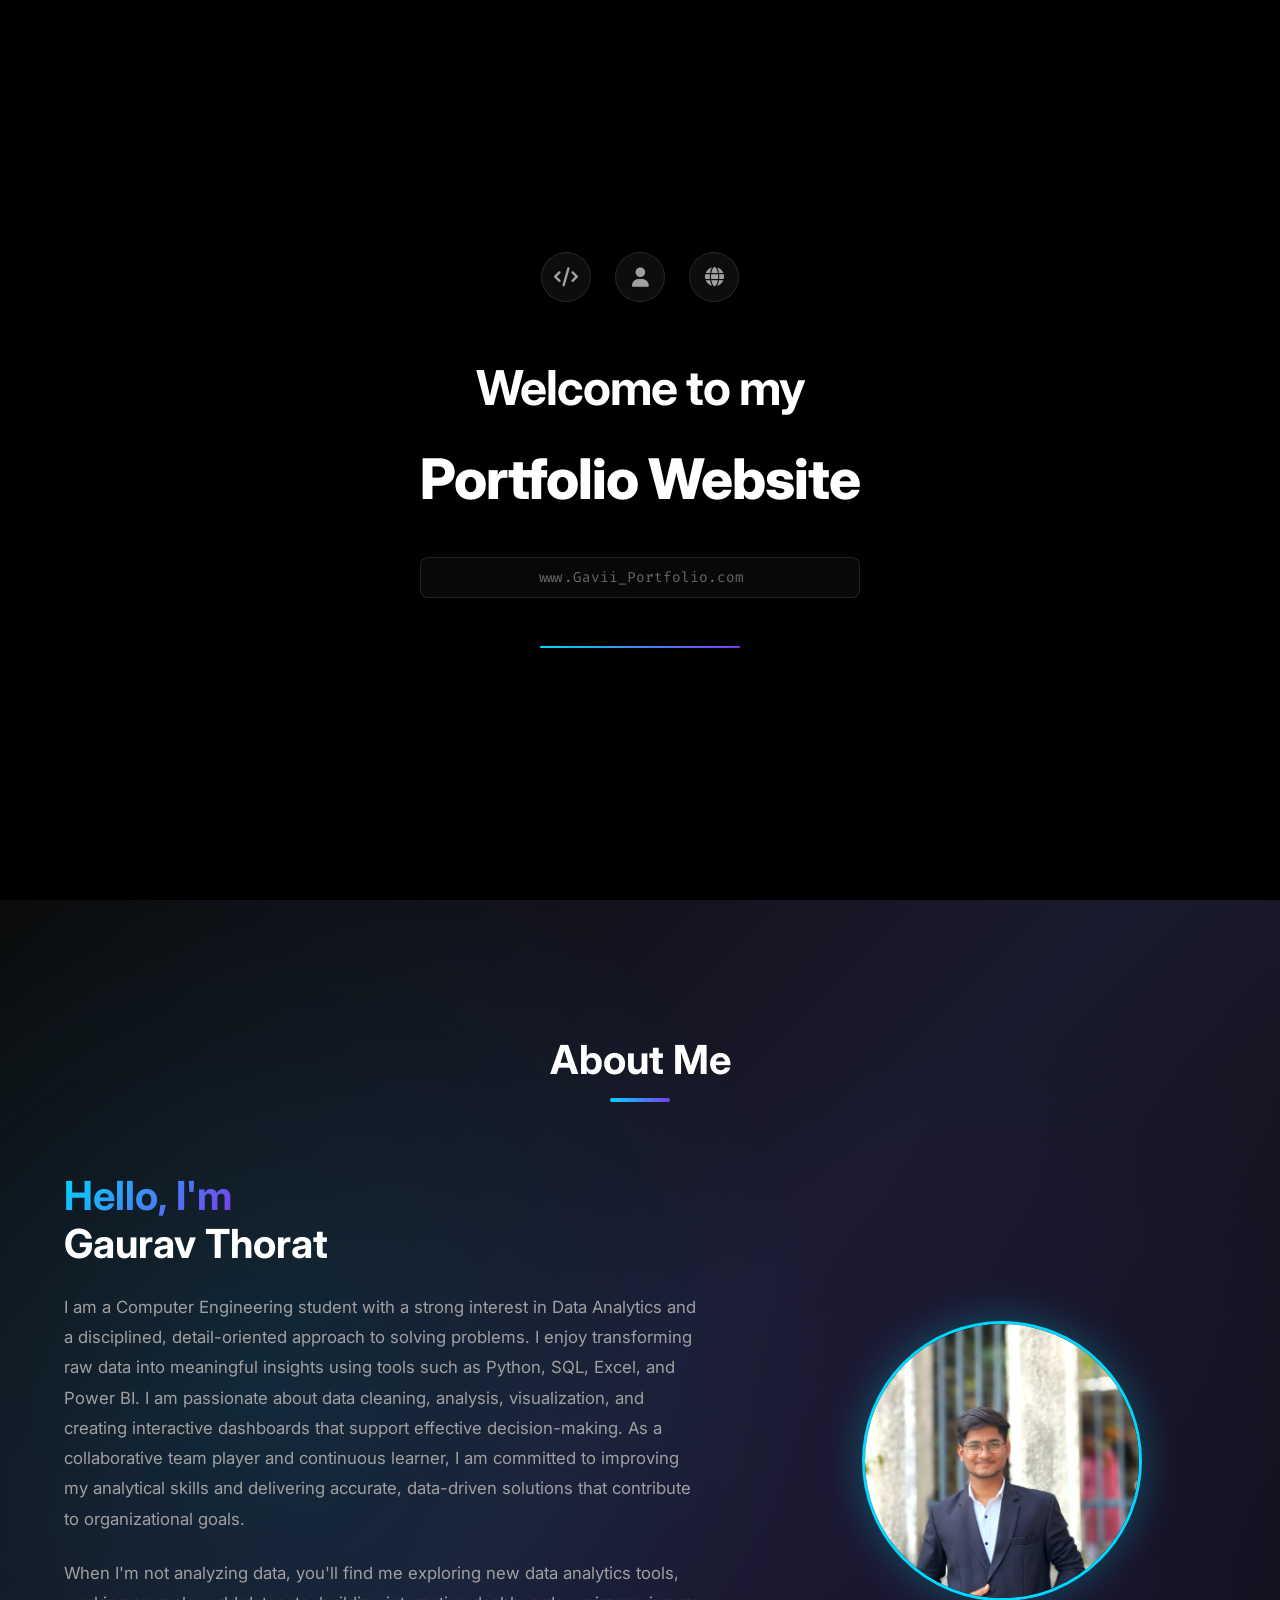
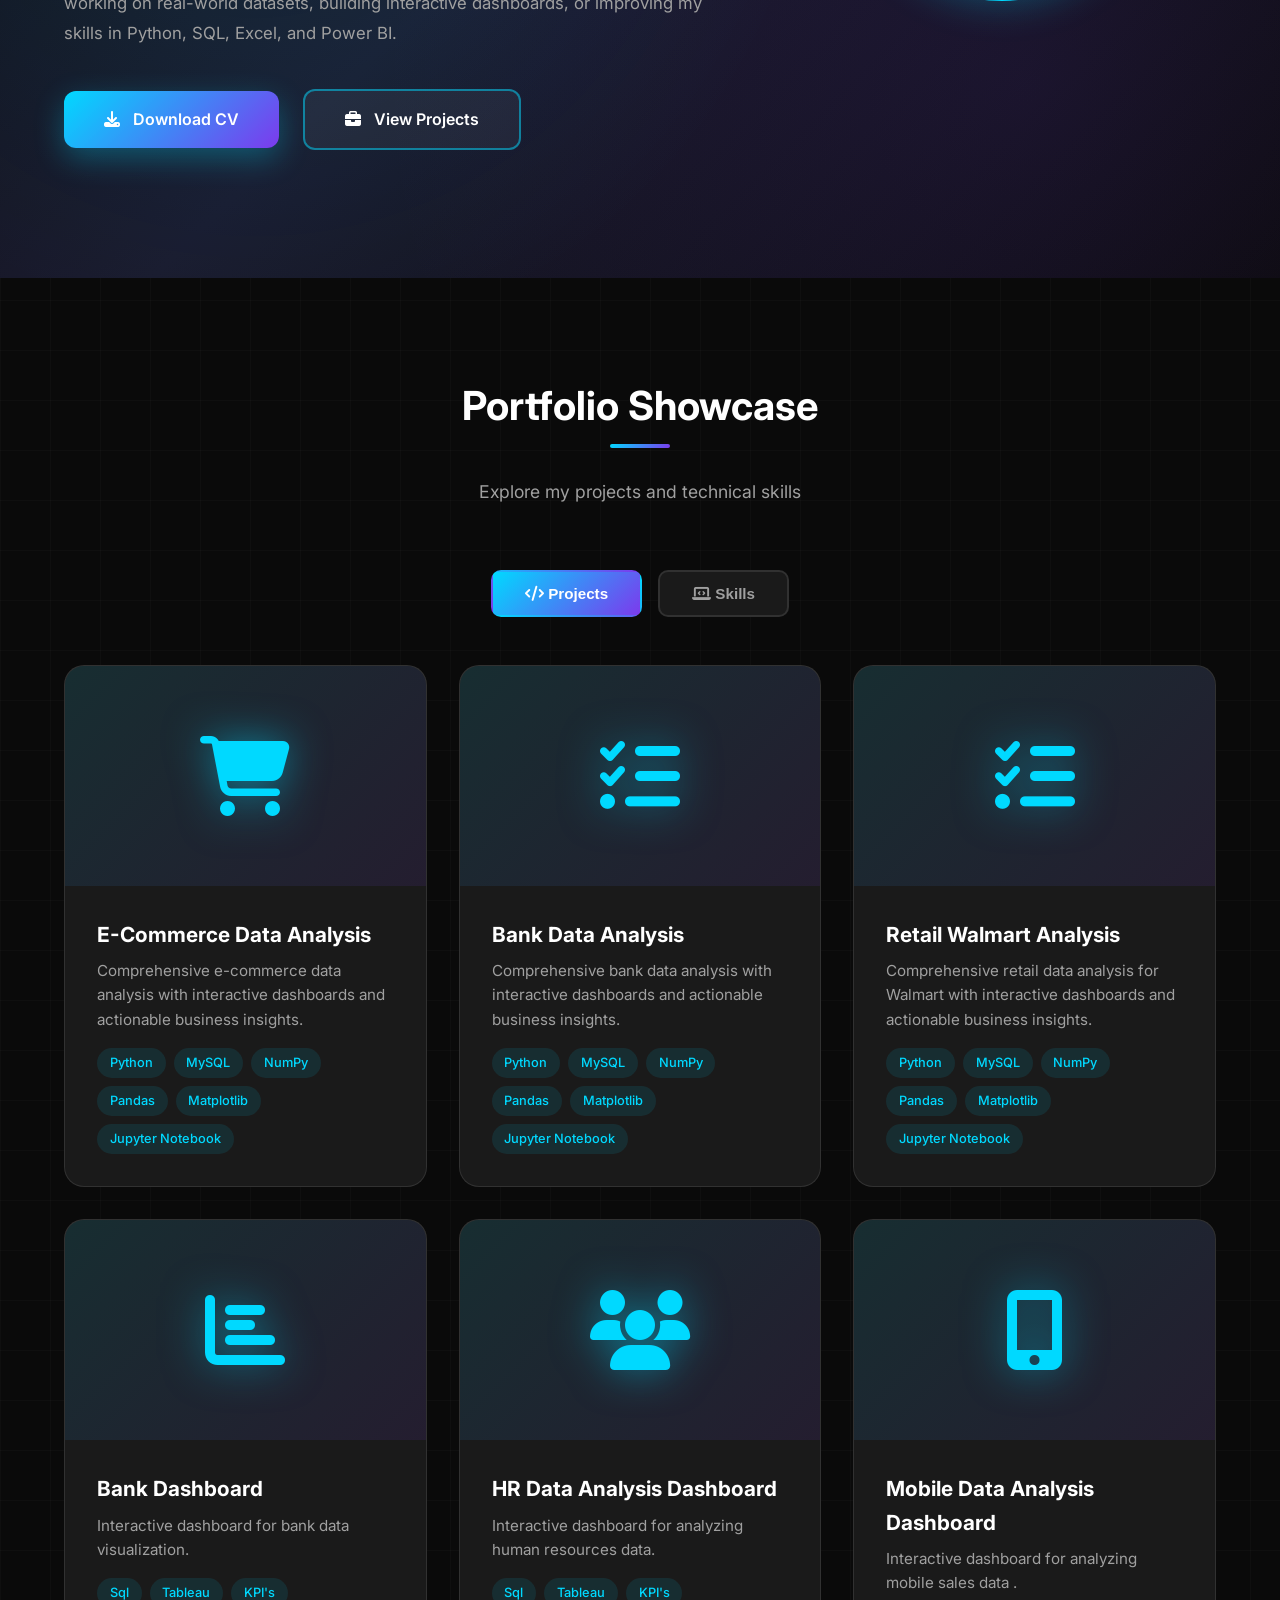
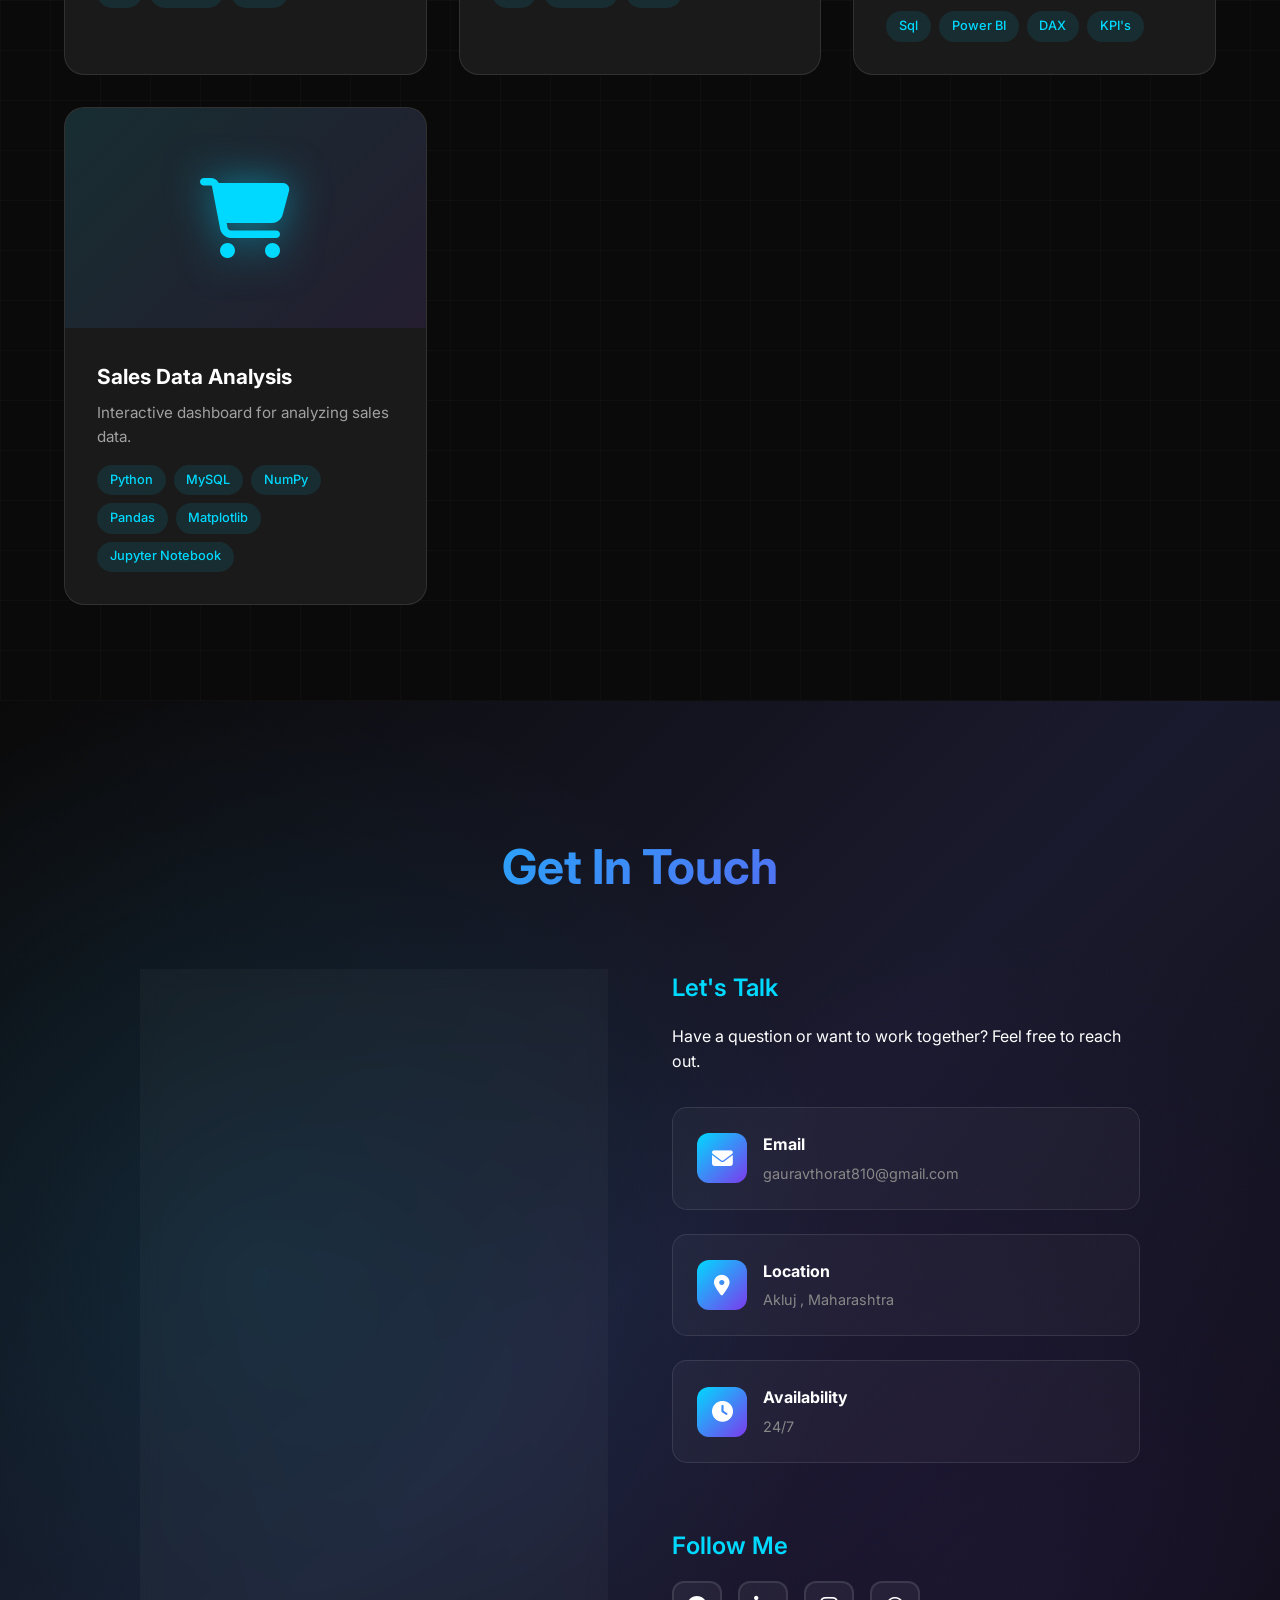
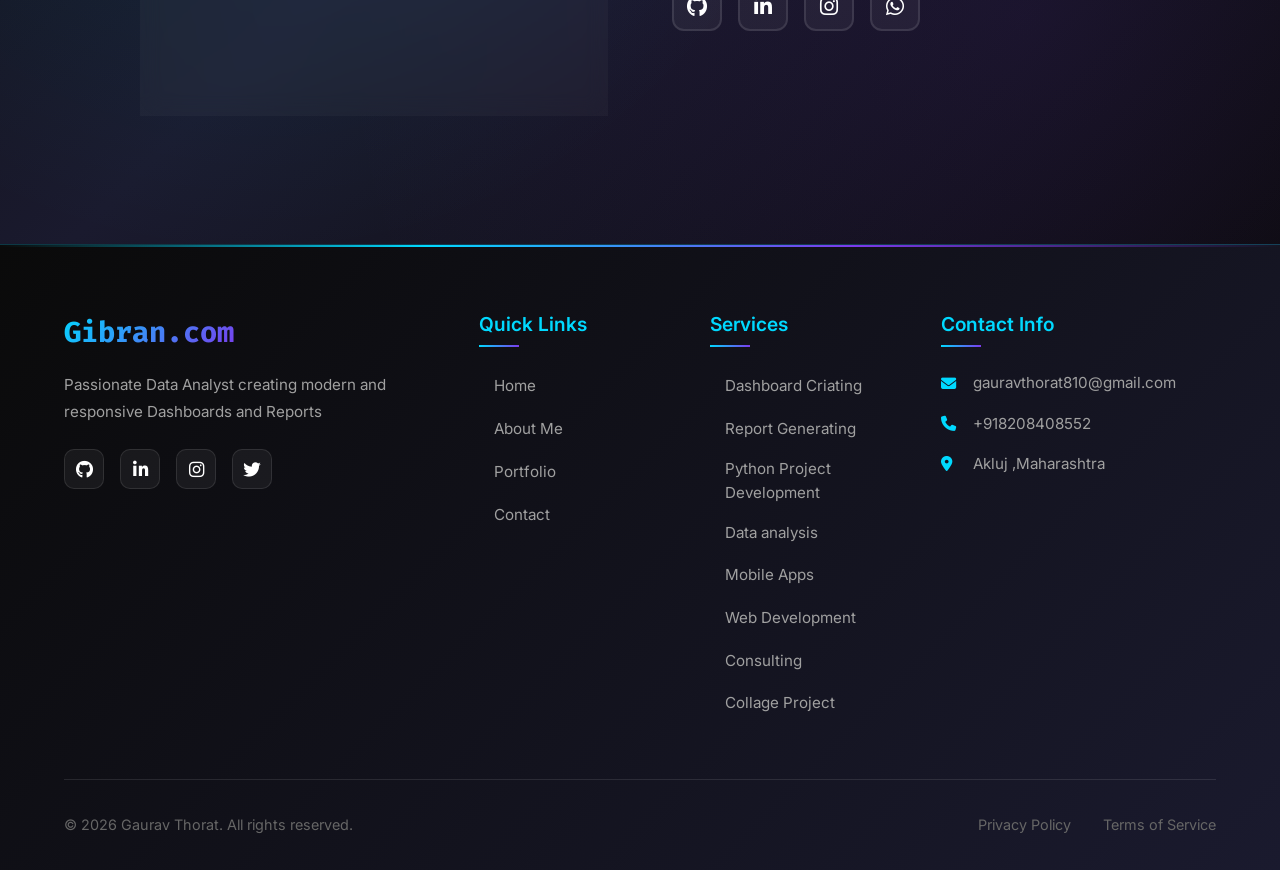
==== index.html @ 75bcffa6 "done done" ====
<!DOCTYPE html>
<html lang="id">

<head>
    <meta charset="UTF-8">
    <meta name="viewport" content="width=device-width, initial-scale=1.0, maximum-scale=5.0">
    <meta name="description" content="Portfolio Muhamad Gibran Kusniadi - Full Stack Developer">
    <meta name="keywords" content="portfolio, web developer, frontend, backend, full stack">
    <meta name="author" content="Muhamad Gibran Kusniadi">
    <title>Portfolio | Thorat Gaurav Laxman - Data Analyst </title>

    <!-- Font Awesome -->
    <link rel="stylesheet" href="https://cdnjs.cloudflare.com/ajax/libs/font-awesome/6.4.0/css/all.min.css">

    <!-- Google Fonts -->
    <link
        href="https://fonts.googleapis.com/css2?family=Inter:wght@300;400;500;600;700;800&family=Fira+Code:wght@400;500&display=swap"
        rel="stylesheet">

    <!-- Custom CSS -->
    <link rel="stylesheet" href="style.css">
</head>

<body>
    <!-- ========================================
         WELCOME SCREEN
    ======================================== -->
    <div class="welcome-screen" id="welcomeScreen">
        <div class="welcome-icons">
            <div class="welcome-icon"><i class="fas fa-code"></i></div>
            <div class="welcome-icon"><i class="fas fa-user"></i></div>
            <div class="welcome-icon"><i class="fas fa-globe"></i></div>
        </div>
        <div class="welcome-text">
            <h1>Welcome to my</h1>
            <h2>Portfolio Website</h2>
            <div class="welcome-url">www.Gavii_Portfolio.com</div>
        </div>
        <div class="loading-bar">
            <div class="loading-progress"></div>
        </div>
    </div>

    <!-- ========================================
         BACKGROUND ANIMATION
    ======================================== -->
    <div class="bg-animation">
        <div class="circle"></div>
        <div class="circle"></div>
        <div class="circle"></div>
    </div>

    <!-- ========================================
         NAVBAR
    ======================================== -->
    <nav id="navbar">
        <div class="nav-container">
            <a href="#home" class="logo">Gaurav Thorat</a>
            <ul class="nav-links" id="navLinks">
                <li><a href="#home">Home</a></li>
                <li><a href="#about">About Me</a></li>
                <li><a href="#portfolio">Portfolio</a></li>
                <li><a href="#contact">Contact</a></li>
            </ul>
            <div class="hamburger" id="hamburger">
                <span></span>
                <span></span>
                <span></span>
            </div>
        </div>
    </nav>

    <!-- ========================================
         HOME SECTION
    ======================================== -->
    <section id="home">
        <div class="home-lanyard-wrapper">
            <div class="lanyard-container">
                <div class="lanyard-strap"></div>
                <div class="breakaway-clip"></div>
                <div class="metal-hook"></div>
                <div class="id-card-holder">
                    <div class="card-slot"></div>
                    <div class="id-card-content">
                        <div class="id-photo-wrapper">
                            <img src="gaurav.jpeg" alt="Gaurav Thorat" class="id-photo">
                        </div>
                    </div>
                </div>
            </div>
        </div>
        <div class="home-content">
            <div class="badge">👋 Welcome to My Portfolio</div>
            <h1>Data <span>Analyst</span></h1>
            <div class="typing-container">
                I Work On <span class="typing-text" id="typing"></span>
            </div>
            <p class="home-description">
                Passionate Data Analyst who loves transforming raw data into meaningful insights. Specialized in data
                analysis, visualization, and building interactive dashboards to support smarter, data-driven decisions.

            </p>
            <div class="cta-buttons">
                <a href="#portfolio" class="btn btn-primary">
                    <i class="fas fa-eye"></i> View My Work
                </a>
                <a href="#contact" class="btn btn-secondary">
                    <i class="fas fa-paper-plane"></i> Contact Me
                </a>
            </div>
        </div>
    </section>

    <!-- ========================================
         ABOUT SECTION (TANPA PREVIEW CV)
    ======================================== -->
    <section id="about">
        <div class="section-header reveal">
            <h2>About Me</h2>
        </div>
        <div class="about-container reveal">
            <div class="about-content">
                <h3>
                    <span class="greeting">Hello, I'm</span><br>
                    <span class="name">Gaurav Thorat</span>
                </h3>
                <p>
                    I am a Computer Engineering student with a strong interest in Data Analytics and a disciplined,
                    detail-oriented approach to solving problems. I enjoy transforming raw data into meaningful insights
                    using tools such as Python, SQL, Excel, and Power BI. I am passionate about data cleaning, analysis,
                    visualization, and creating interactive dashboards that support effective decision-making. As a
                    collaborative team player and continuous learner, I am committed to improving my analytical skills
                    and delivering accurate, data-driven solutions that contribute to organizational goals.
                </p>
                <p>
                    When I'm not analyzing data, you'll find me exploring new data analytics tools, working on
                    real-world datasets, building interactive dashboards, or improving my skills in Python, SQL, Excel,
                    and Power BI.

                </p>
                <div class="cv-download-section">
                    <a href="Gaurav_Thorat_Resume.pdf" download="Gaurav_Thorat_Resume.pdf" class="cv-btn">
                        <i class="fas fa-download"></i> Download CV
                    </a>
                    <a href="#portfolio" class="projects-btn">
                        <i class="fas fa-briefcase"></i> View Projects
                    </a>
                </div>
            </div>
            <div class="about-image-wrapper">
                <div class="about-photo-circle">
                    <img src="gaurav.jpeg" alt="Gaurav Thorat" class="about-photo">
                    <div class="about-photo-glow"></div>
                </div>
            </div>
        </div>
    </section>

    <!-- ========================================
         PORTFOLIO SECTION
    ======================================== -->
    <section id="portfolio">
        <div class="section-header reveal">
            <h2>Portfolio Showcase</h2>
            <p>Explore my projects and technical skills</p>
        </div>
        <div class="portfolio-tabs reveal">
            <button class="tab-btn active" onclick="switchTab('projects')">
                <i class="fas fa-code"></i> Projects
            </button>
            <button class="tab-btn" onclick="switchTab('skills')">
                <i class="fas fa-laptop-code"></i> Skills
            </button>
        </div>

        <!-- Projects Tab -->
        <div id="projects" class="tab-content active">
            <div class="projects-grid">
                <!-- E-Commerce Project - ICON -->
                <div class="project-card reveal" onclick="openProjectModal('ecommerce')">
                    <div class="project-image project-icon-card">
                        <i class="fas fa-shopping-cart"></i>

                    </div>
                    <div class="project-content">
                        <h3>E-Commerce Data Analysis</h3>
                        <p> Comprehensive e-commerce data analysis with interactive dashboards and actionable business
                            insights.
                        </p>
                        <div class="project-tags">
                            <span class="tag">Python</span>
                            <span class="tag">MySQL</span>
                            <span class="tag">NumPy</span>
                            <span class="tag">Pandas</span>
                            <span class="tag">Matplotlib</span>
                            <span class="tag">Jupyter Notebook</span>
                        </div>
                    </div>
                </div>

                <!-- Bank Data Analysis - ICON -->
                <div class="project-card reveal" onclick="openProjectModal('Bank Data Analysis')">
                    <div class="project-image project-icon-card">
                        <i class="fas fa-tasks"></i>

                    </div>
                    <div class="project-content">
                        <h3>Bank Data Analysis</h3>
                        <p>Comprehensive bank data analysis with interactive dashboards and actionable business
                            insights.</p>
                        <div class="project-tags">
                            <span class="tag">Python</span>
                            <span class="tag">MySQL</span>
                            <span class="tag">NumPy</span>
                            <span class="tag">Pandas</span>
                            <span class="tag">Matplotlib</span>
                            <span class="tag">Jupyter Notebook</span>
                        </div>
                    </div>
                </div>

                <!-- Retail Walmart Analysis  - ICON -->
                <div class="project-card reveal" onclick="openProjectModal('retail-walmart')">
                    <div class="project-image project-icon-card">
                        <i class="fas fa-tasks"></i>

                    </div>
                    <div class="project-content">
                        <h3>Retail Walmart Analysis</h3>
                        <p>Comprehensive retail data analysis for Walmart with interactive dashboards and actionable
                            business insights.</p>
                        <div class="project-tags">
                            <span class="tag">Python</span>
                            <span class="tag">MySQL</span>
                            <span class="tag">NumPy</span>
                            <span class="tag">Pandas</span>
                            <span class="tag">Matplotlib</span>
                            <span class="tag">Jupyter Notebook</span>
                        </div>
                    </div>
                </div>

                <!-- Bank Dashboard - ICON -->
                <div class="project-card reveal" onclick="openProjectModal('bank-dashboard')">
                    <div class="project-image project-icon-card">
                        <i class="fas fa-chart-bar"></i>
                    </div>
                    <div class="project-content">
                        <h3>Bank Dashboard</h3>
                        <p>Interactive dashboard for bank data visualization.</p>
                        <div class="project-tags">
                            <span class="tag">Sql</span>
                            <span class="tag">Tableau</span>
                            <span class="tag">KPI's</span>

                        </div>
                    </div>
                </div>

                <!-- HR Data Analysis Dashboard tableau - ICON -->
                <div class="project-card reveal" onclick="openProjectModal('hr-dashboard')">
                    <div class="project-image project-icon-card">
                        <i class="fas fa-users"></i>
                    </div>
                    <div class="project-content">
                        <h3>HR Data Analysis Dashboard</h3>
                        <p>Interactive dashboard for analyzing human resources data.</p>
                        <div class="project-tags">
                            <span class="tag">Sql</span>
                            <span class="tag">Tableau</span>
                            <span class="tag">KPI's</span>
                        </div>
                    </div>
                </div>

                <!-- Mobile Data Analysis Dashboard Power BI - ICON -->
                <div class="project-card reveal" onclick="openProjectModal('mobile-analytics')">
                    <div class="project-image project-icon-card">
                        <i class="fas fa-mobile-alt"></i>
                    </div>
                    <div class="project-content">
                        <h3>Mobile Data Analysis Dashboard</h3>
                        <p>Interactive dashboard for analyzing mobile sales data .</p>
                        <div class="project-tags">
                            <span class="tag">Sql</span>
                            <span class="tag">Power BI</span>
                            <span class="tag">DAX</span>
                            <span class="tag">KPI's</span>
                        </div>
                    </div>
                </div>

                <!-- Sales Data Analysis - ICON -->
                <div class="project-card reveal" onclick="openProjectModal('sales-analytics')">
                    <div class="project-image project-icon-card">
                        <i class="fas fa-shopping-cart"></i>
                    </div>
                    <div class="project-content">
                        <h3>Sales Data Analysis</h3>
                        <p>Interactive dashboard for analyzing sales data.</p>
                        <div class="project-tags">
                            <span class="tag">Python</span>
                            <span class="tag">MySQL</span>
                            <span class="tag">NumPy</span>
                            <span class="tag">Pandas</span>
                            <span class="tag">Matplotlib</span>
                            <span class="tag">Jupyter Notebook</span>

                        </div>
                    </div>
                </div>

            </div>
        </div>

        <!-- Skills Tab -->
        <div id="skills" class="tab-content">
            <div class="skills-grid-container">

                <!-- Python -->
                <div class="skill-icon-card reveal">
                    <div class="skill-icon python">
                        <i class="fab fa-python"></i>
                    </div>
                    <div class="skill-name-label">Python</div>
                </div>

                <!-- SQL -->
                <div class="skill-icon-card reveal">
                    <div class="skill-icon sql">
                        <i class="fas fa-database"></i>
                    </div>
                    <div class="skill-name-label">SQL</div>
                </div>

                <!-- MySQL -->
                <div class="skill-icon-card reveal">
                    <div class="skill-icon mysql">
                        <img src="https://cdn.simpleicons.org/mysql/4479A1" alt="MySQL" class="skill-logo">
                    </div>
                    <div class="skill-name-label">MySQL</div>
                </div>

                <!-- PostgreSQL -->
                <div class="skill-icon-card reveal">
                    <div class="skill-icon postgresql">
                        <img src="https://cdn.simpleicons.org/postgresql/4169E1" alt="PostgreSQL" class="skill-logo">
                    </div>
                    <div class="skill-name-label">PostgreSQL</div>
                </div>

                <!-- Power BI -->
                <div class="skill-icon-card reveal">
                    <div class="skill-icon powerbi">
                        <img src="https://upload.wikimedia.org/wikipedia/commons/thumb/c/cf/New_Power_BI_Logo.svg/3840px-New_Power_BI_Logo.svg.png?utm_source=commons.wikimedia.org&utm_campaign=index&utm_content=thumbnail"
                            alt="Power BI" class="skill-logo">
                    </div>
                    <div class="skill-name-label">Power BI</div>
                </div>

                <!-- Tableau -->
                <div class="skill-icon-card reveal">
                    <div class="skill-icon tableau">
                        <img src="https://logos-world.net/wp-content/uploads/2021/10/Tableau-Symbol.png" alt="Tableau"
                            class="skill-logo">
                    </div>
                    <div class="skill-name-label">Tableau</div>
                </div>

                <!-- Jupyter Notebook -->
                <div class="skill-icon-card reveal">
                    <div class="skill-icon jupyter">
                        <img src="https://cdn.simpleicons.org/jupyter/F37626" alt="Jupyter Notebook" class="skill-logo">
                    </div>
                    <div class="skill-name-label">Jupyter Notebook</div>
                </div>

                <!-- Pandas -->
                <div class="skill-icon-card reveal">
                    <div class="skill-icon pandas">
                        <img src="https://cdn.simpleicons.org/pandas/150458" alt="Pandas" class="skill-logo">
                    </div>
                    <div class="skill-name-label">Pandas</div>
                </div>

                <!-- NumPy -->
                <div class="skill-icon-card reveal">
                    <div class="skill-icon numpy">
                        <img src="https://cdn.simpleicons.org/numpy/4DABCF" alt="NumPy" class="skill-logo">
                    </div>
                    <div class="skill-name-label">NumPy</div>
                </div>

                <!-- Matplotlib -->
                <div class="skill-icon-card reveal">
                    <div class="skill-icon matplotlib">
                        <i class="fas fa-chart-line"></i>
                    </div>
                    <div class="skill-name-label">Matplotlib</div>
                </div>

                <!-- Excel -->
                <div class="skill-icon-card reveal">
                    <div class="skill-icon excel">
                        <img src="https://www.logo.wine/a/logo/Microsoft_Excel/Microsoft_Excel-Logo.wine.svg"
                            alt="Microsoft Excel" class="skill-logo">
                    </div>
                    <div class="skill-name-label">Excel</div>
                </div>

                <!-- Data Analysis -->
                <div class="skill-icon-card reveal">
                    <div class="skill-icon data-analysis">
                        <i class="fas fa-chart-bar"></i>
                    </div>
                    <div class="skill-name-label">Data Analysis</div>
                </div>

                <!-- Data Cleaning -->
                <div class="skill-icon-card reveal">
                    <div class="skill-icon data-cleaning">
                        <i class="fas fa-filter"></i>
                    </div>
                    <div class="skill-name-label">Data Cleaning</div>
                </div>

                <!-- Data Visualization -->
                <div class="skill-icon-card reveal">
                    <div class="skill-icon data-visualization">
                        <i class="fas fa-chart-pie"></i>
                    </div>
                    <div class="skill-name-label">Data Visualization</div>
                </div>

                <!-- HTML5 -->
                <div class="skill-icon-card reveal">
                    <div class="skill-icon html5">
                        <i class="fab fa-html5"></i>
                    </div>
                    <div class="skill-name-label">HTML5</div>
                </div>

                <!-- CSS3 -->
                <div class="skill-icon-card reveal">
                    <div class="skill-icon css3">
                        <i class="fab fa-css3-alt"></i>
                    </div>
                    <div class="skill-name-label">CSS3</div>
                </div>

                <!-- JavaScript -->
                <div class="skill-icon-card reveal">
                    <div class="skill-icon javascript">
                        <i class="fab fa-js"></i>
                    </div>
                    <div class="skill-name-label">JavaScript</div>
                </div>

                <!-- AWS -->
                <div class="skill-icon-card reveal">
                    <div class="skill-icon aws">
                        <i class="fab fa-aws"></i>
                    </div>
                    <div class="skill-name-label">AWS</div>
                </div>

                <!-- AI Tools -->
                <div class="skill-icon-card reveal">
                    <div class="skill-icon ai-tools">
                        <i class="fas fa-robot"></i>
                    </div>
                    <div class="skill-name-label">AI Tools</div>
                </div>

            </div>
        </div>
    </section>

    <!-- ========================================
         PROJECT MODAL
    ======================================== -->
    <div id="projectModal" class="project-modal">
        <div class="modal-content">
            <button class="modal-close" onclick="closeProjectModal()">
                <i class="fas fa-times"></i>
            </button>
            <div class="modal-body" id="modalBody"></div>
        </div>
    </div>

    <!-- ========================================
         LIGHTBOX
    ======================================== -->
    <div id="lightbox" class="lightbox">
        <button class="lightbox-close" onclick="closeLightbox()">
            <i class="fas fa-times"></i>
        </button>
        <button class="lightbox-prev" onclick="changeImage(-1)">
            <i class="fas fa-chevron-left"></i>
        </button>
        <div class="lightbox-content">
            <img id="lightboxImg" class="lightbox-img" src="" alt="Project Screenshot">
            <a href="#" id="lightboxDemoBtn" class="lightbox-demo-btn" target="_blank">
                <i class="fas fa-external-link-alt"></i> Live Demo
            </a>
        </div>
        <button class="lightbox-next" onclick="changeImage(1)">
            <i class="fas fa-chevron-right"></i>
        </button>
    </div>

    <!-- ========================================
         CONTACT SECTION
    ======================================== -->
    <section id="contact">
        <div class="contact-container reveal">
            <div class="contact-header">
                <h2>Get In Touch</h2>
            </div>
            <div class="contact-grid">
                <!-- Contact Form -->
                <div class="contact-form">
                    <h3>Send Me a Message</h3>
                    <form id="contactForm">

                        <div class="form-group">
                            <label for="name">
                                <i class="fas fa-user"></i> Your Name
                            </label>

                            <input type="text" id="name" name="name" placeholder="Enter your name" required>
                        </div>


                        <div class="form-group">
                            <label for="email">
                                <i class="fas fa-envelope"></i> Your Email
                            </label>

                            <input type="email" id="email" name="email" placeholder="Enter your email" required>
                        </div>


                        <div class="form-group">
                            <label for="subject">
                                <i class="fas fa-tag"></i> Subject
                            </label>

                            <input type="text" id="subject" name="subject" placeholder="Project Inquiry" required>
                        </div>


                        <div class="form-group">
                            <label for="message">
                                <i class="fas fa-comment"></i> Message
                            </label>

                            <textarea id="message" name="message" rows="6" placeholder="Tell me about your project..."
                                required></textarea>
                        </div>


                        <button type="submit" class="submit-btn">
                            <i class="fab fa-whatsapp"></i>
                            Send on WhatsApp
                        </button>

                    </form>


                    <script>

                        document.getElementById("contactForm").addEventListener("submit", function (event) {

                            event.preventDefault();

                            // Get form values
                            const name = document.getElementById("name").value.trim();
                            const email = document.getElementById("email").value.trim();
                            const subject = document.getElementById("subject").value.trim();
                            const message = document.getElementById("message").value.trim();

                            // Your WhatsApp number
                            const phoneNumber = "918208408552";

                            // WhatsApp message
                            const whatsappMessage =
                                `Hello Gaurav,

I received a message from your portfolio website.

Name: ${name}
Email: ${email}
Subject: ${subject}

Message:
${message}

Thank you.`;

                            // Create WhatsApp URL
                            const whatsappURL =
                                "https://wa.me/" +
                                phoneNumber +
                                "?text=" +
                                encodeURIComponent(whatsappMessage);

                            // Open WhatsApp
                            window.open(whatsappURL, "_blank");

                        });

                    </script>
                </div>

                <!-- Contact Info -->
                <div class="contact-info">
                    <div>
                        <h3>Let's Talk</h3>
                        <p>Have a question or want to work together? Feel free to reach out.</p>
                    </div>
                    <div class="contact-methods">
                        <div class="contact-method">
                            <i class="fas fa-envelope"></i>
                            <div>
                                <h4>Email</h4>
                                <p>gauravthorat810@gmail.com</p>
                            </div>
                        </div>
                        <div class="contact-method">
                            <i class="fas fa-map-marker-alt"></i>
                            <div>
                                <h4>Location</h4>
                                <p>Akluj , Maharashtra</p>
                            </div>
                        </div>
                        <div class="contact-method">
                            <i class="fas fa-clock"></i>
                            <div>
                                <h4>Availability</h4>
                                <p>24/7</p>
                            </div>
                        </div>
                    </div>
                    <div>
                        <h3>Follow Me</h3>
                        <div class="social-links">
                            <a href="https://github.com/gauravthorat96s" target="_blank" class="social-link"
                                aria-label="GitHub">
                                <i class="fab fa-github"></i>
                            </a>
                            <a href="https://www.linkedin.com/in/gaurav-thorat-643438322" target="_blank"
                                class="social-link" aria-label="LinkedIn">
                                <i class="fab fa-linkedin-in"></i>
                            </a>
                            <a href="https://www.instagram.com/gaurav_thorat_96s" target="_blank" class="social-link"
                                aria-label="Instagram">
                                <i class="fab fa-instagram"></i>
                            </a>
                            <a href="https://wa.me/918208408552?text=Hi%20I%20visited%20your%20portfolio%20and%20would%20like%20to%20connect."
                                class="social-link" aria-label="WhatsApp">
                                <i class="fab fa-whatsapp"></i>
                            </a>
                        </div>
                    </div>
                </div>
            </div>
        </div>
    </section>

    <!-- ========================================
         FOOTER
    ======================================== -->
    <footer>
        <div class="footer-container">
            <div class="footer-grid">
                <!-- About Section -->
                <div class="footer-section about">
                    <div class="logo">Gibran.com</div>
                    <p>Passionate Data Analyst creating modern and responsive Dashboards and Reports</p>
                    <div class="footer-social">
                        <a href="https://github.com/gauravthorat96s" target="_blank" aria-label="GitHub">
                            <i class="fab fa-github"></i>
                        </a>
                        <a href="https://www.linkedin.com/in/gaurav-thorat-643438322" target="_blank"
                            aria-label="LinkedIn">
                            <i class="fab fa-linkedin-in"></i>
                        </a>
                        <a href="https://www.instagram.com/gaurav_thorat_96s" target="_blank" aria-label="Instagram">
                            <i class="fab fa-instagram"></i>
                        </a>
                        <a href="#" aria-label="Twitter">
                            <i class="fab fa-twitter"></i>
                        </a>
                    </div>
                </div>

                <!-- Quick Links -->
                <div class="footer-section">
                    <h3>Quick Links</h3>
                    <ul class="footer-links">
                        <li><a href="#home">Home</a></li>
                        <li><a href="#about">About Me</a></li>
                        <li><a href="#portfolio">Portfolio</a></li>
                        <li><a href="#contact">Contact</a></li>
                    </ul>
                </div>

                <!-- Services -->
                <div class="footer-section">
                    <h3>Services</h3>
                    <ul class="footer-links">

                        <li><a href="#">Dashboard Criating</a></li>
                        <li><a href="#">Report Generating</a></li>
                        <li><a href="#">Python Project Development</a></li>
                        <li><a href="#">Data analysis</a></li>
                        <li><a href="#">Mobile Apps</a></li>
                        <li><a href="#">Web Development</a></li>
                        <li><a href="#">Consulting</a></li>
                        <li><a href="#">Collage Project</a></li>
                    </ul>
                </div>

                <!-- Contact Info -->
                <div class="footer-section footer-contact">
                    <h3>Contact Info</h3>
                    <p><i class="fas fa-envelope"></i> gauravthorat810@gmail.com</p>
                    <p><i class="fas fa-phone"></i> +918208408552</p>
                    <p><i class="fas fa-map-marker-alt"></i> Akluj ,Maharashtra</p>
                </div>
            </div>

            <!-- Footer Bottom -->
            <div class="footer-bottom">
                <p>&copy; 2026 Gaurav Thorat. All rights reserved.</p>
                <ul class="footer-bottom-links">
                    <li><a href="#">Privacy Policy</a></li>
                    <li><a href="#">Terms of Service</a></li>
                </ul>
            </div>
        </div>

        <!-- Back to Top Button -->
        <button class="back-to-top" id="backToTop" aria-label="Back to Top">
            <i class="fas fa-arrow-up"></i>
        </button>
    </footer>

    <!-- Custom JavaScript -->
    <script src="script.js"></script>
</body>

</html>
---- style.css ----
* {
    margin: 0;
    padding: 0;
    box-sizing: border-box;
}

:root {
    --bg-primary: #0a0a0a;
    --bg-secondary: #111111;
    --bg-card: #1a1a1a;
    --accent-primary: #00d9ff;
    --accent-secondary: #7c3aed;
    --accent-gradient: linear-gradient(135deg, #00d9ff 0%, #7c3aed 100%);
    --text-primary: #ffffff;
    --text-secondary: #a0a0a0;
    --text-muted: #666666;
    --border-color: rgba(255, 255, 255, 0.1);
}

html {
    scroll-behavior: smooth;
    font-size: 16px;
}

body {
    font-family: 'Inter', sans-serif;
    background-color: var(--bg-primary);
    color: var(--text-primary);
    line-height: 1.6;
    overflow-x: hidden;
    max-width: 100vw;
    background-image:
        linear-gradient(rgba(255, 255, 255, 0.02) 1px, transparent 1px),
        linear-gradient(90deg, rgba(255, 255, 255, 0.02) 1px, transparent 1px);
    background-size: 50px 50px;
}

img {
    max-width: 100%;
    height: auto;
    display: block;
}

::-webkit-scrollbar {
    width: 10px;
}

::-webkit-scrollbar-track {
    background: var(--bg-primary);
}

::-webkit-scrollbar-thumb {
    background: var(--accent-primary);
    border-radius: 5px;
}

/* ===================== WELCOME PAGE ===================== */
.welcome-screen {
    position: fixed;
    top: 0;
    left: 0;
    width: 100%;
    height: 100vh;
    background: #000;
    display: flex;
    flex-direction: column;
    justify-content: center;
    align-items: center;
    z-index: 9999;
    transition: transform 0.8s cubic-bezier(0.7, 0, 0.3, 1);
}

.welcome-screen.slide-down {
    transform: translateY(-100%);
}

.welcome-icons {
    display: flex;
    gap: 1.5rem;
    margin-bottom: 3rem;
}

.welcome-icon {
    width: 50px;
    height: 50px;
    border-radius: 50%;
    background: rgba(255, 255, 255, 0.05);
    border: 1px solid rgba(255, 255, 255, 0.1);
    display: flex;
    align-items: center;
    justify-content: center;
    color: var(--text-secondary);
    font-size: 1.2rem;
    opacity: 0;
    transform: translateY(20px);
    animation: iconFadeIn 0.6s ease forwards;
}

.welcome-icon:nth-child(1) {
    animation-delay: 0.2s;
}

.welcome-icon:nth-child(2) {
    animation-delay: 0.4s;
}

.welcome-icon:nth-child(3) {
    animation-delay: 0.6s;
}

.welcome-icon:hover {
    background: rgba(255, 255, 255, 0.1);
    border-color: var(--accent-primary);
    color: var(--accent-primary);
    transform: translateY(-3px);
    transition: all 0.3s ease;
}

@keyframes iconFadeIn {
    to {
        opacity: 1;
        transform: translateY(0);
    }
}

.welcome-text {
    text-align: center;
    opacity: 0;
    transform: translateY(30px);
    animation: textFadeIn 1s ease 0.8s forwards;
}

@keyframes textFadeIn {
    to {
        opacity: 1;
        transform: translateY(0);
    }
}

.welcome-text h1 {
    font-size: 3rem;
    font-weight: 700;
    color: var(--text-primary);
    margin-bottom: 0.5rem;
    letter-spacing: -1px;
}

.welcome-text h2 {
    font-size: 3.5rem;
    font-weight: 800;
    color: var(--text-primary);
    margin-bottom: 2rem;
    letter-spacing: -1px;
}

.welcome-url {
    font-family: 'Fira Code', monospace;
    font-size: 0.9rem;
    color: var(--text-muted);
    padding: 0.5rem 1.5rem;
    background: rgba(255, 255, 255, 0.03);
    border: 1px solid rgba(255, 255, 255, 0.1);
    border-radius: 8px;
    opacity: 0;
    animation: textFadeIn 1s ease 1.2s forwards;
}

.loading-bar {
    width: 200px;
    height: 2px;
    background: rgba(255, 255, 255, 0.1);
    border-radius: 2px;
    margin-top: 3rem;
    overflow: hidden;
    opacity: 0;
    animation: textFadeIn 1s ease 1.4s forwards;
}

.loading-progress {
    height: 100%;
    background: var(--accent-gradient);
    width: 0;
    animation: loadingProgress 5s linear 1.6s forwards;
}

@keyframes loadingProgress {
    to {
        width: 100%;
    }
}

/* ===================== BACKGROUND ===================== */
.bg-animation {
    position: fixed;
    top: 0;
    left: 0;
    width: 100%;
    height: 100%;
    z-index: -1;
    overflow: hidden;
}

.bg-animation .circle {
    position: absolute;
    border-radius: 50%;
    background: var(--accent-gradient);
    opacity: 0.1;
    animation: float 20s infinite ease-in-out;
}

.bg-animation .circle:nth-child(1) {
    width: 400px;
    height: 400px;
    top: -100px;
    right: -100px;
}

.bg-animation .circle:nth-child(2) {
    width: 300px;
    height: 300px;
    bottom: -50px;
    left: -50px;
    animation-delay: 5s;
}

.bg-animation .circle:nth-child(3) {
    width: 200px;
    height: 200px;
    top: 50%;
    left: 50%;
    animation-delay: 10s;
}

@keyframes float {

    0%,
    100% {
        transform: translate(0, 0) scale(1);
    }

    33% {
        transform: translate(30px, -50px) scale(1.1);
    }

    66% {
        transform: translate(-20px, 20px) scale(0.9);
    }
}

/* ===================== NAVBAR ===================== */
nav {
    position: fixed;
    top: 0;
    width: 100%;
    padding: 1.5rem 5%;
    background: rgba(10, 10, 10, 0.8);
    backdrop-filter: blur(20px);
    border-bottom: 1px solid var(--border-color);
    z-index: 1000;
    transition: all 0.3s ease;
}

nav.scrolled {
    padding: 1rem 5%;
    background: rgba(10, 10, 10, 0.95);
}

.nav-container {
    max-width: 1200px;
    margin: 0 auto;
    display: flex;
    justify-content: space-between;
    align-items: center;
}

.logo {
    font-size: 1.5rem;
    font-weight: 800;
    background: var(--accent-gradient);
    -webkit-background-clip: text;
    -webkit-text-fill-color: transparent;
    background-clip: text;
    text-decoration: none;
    font-family: 'Fira Code', monospace;
}

.nav-links {
    display: flex;
    gap: 2.5rem;
    list-style: none;
}

.nav-links a {
    color: var(--text-secondary);
    text-decoration: none;
    font-weight: 500;
    font-size: 0.9rem;
    transition: all 0.3s ease;
    position: relative;
}

.nav-links a:hover {
    color: var(--accent-primary);
}

.nav-links a::after {
    content: '';
    position: absolute;
    bottom: -5px;
    left: 0;
    width: 0;
    height: 2px;
    background: var(--accent-gradient);
    transition: width 0.3s ease;
}

.nav-links a:hover::after {
    width: 100%;
}

.hamburger {
    display: none;
    flex-direction: column;
    gap: 5px;
    cursor: pointer;
}

.hamburger span {
    width: 25px;
    height: 2px;
    background: var(--text-primary);
    transition: all 0.3s ease;
}

/* ===================== HOME ===================== */
#home {
    min-height: 100vh;
    display: grid;
    grid-template-columns: 1.5fr 1fr;
    gap: 3rem;
    align-items: flex-start;
    padding: 8rem 5% 5rem;
    position: relative;
}

.home-content {
    max-width: 900px;
    text-align: left;
}

.home-lanyard-wrapper {
    display: flex;
    justify-content: center;
    align-items: flex-start;
    position: absolute;
    top: 80px;
    right: 18%;
    z-index: 998;
    pointer-events: none;
}

.badge {
    display: inline-block;
    padding: 0.5rem 1.5rem;
    background: rgba(0, 217, 255, 0.1);
    border: 1px solid var(--accent-primary);
    border-radius: 50px;
    color: var(--accent-primary);
    font-size: 0.85rem;
    font-weight: 600;
    margin-bottom: 2rem;
    animation: fadeInDown 0.8s ease;
}

.home-content h1 {
    font-size: clamp(2.5rem, 6vw, 4.5rem);
    font-weight: 800;
    line-height: 1.1;
    margin-bottom: 1.5rem;
    animation: fadeInUp 0.8s ease 0.2s backwards;
    word-wrap: break-word;
}

.home-content h1 span {
    background: var(--accent-gradient);
    -webkit-background-clip: text;
    -webkit-text-fill-color: transparent;
    background-clip: text;
}

.typing-container {
    font-size: 1.5rem;
    color: var(--text-secondary);
    margin-bottom: 2rem;
    font-family: 'Fira Code', monospace;
    animation: fadeInUp 0.8s ease 0.4s backwards;
    word-wrap: break-word;
}

.typing-text {
    color: var(--accent-primary);
    border-right: 3px solid var(--accent-primary);
    padding-right: 5px;
    animation: blink 0.7s infinite;
}

@keyframes blink {
    50% {
        border-color: transparent;
    }
}

.home-description {
    font-size: 1.1rem;
    color: var(--text-secondary);
    margin-bottom: 3rem;
    max-width: 600px;
    animation: fadeInUp 0.8s ease 0.6s backwards;
    line-height: 1.8;
}

.cta-buttons {
    display: flex;
    gap: 1rem;
    justify-content: flex-start;
    flex-wrap: wrap;
    animation: fadeInUp 0.8s ease 0.8s backwards;
}

.btn {
    padding: 1rem 2.5rem;
    border-radius: 12px;
    font-weight: 600;
    text-decoration: none;
    transition: all 0.3s ease;
    display: inline-flex;
    align-items: center;
    gap: 0.5rem;
    font-size: 0.95rem;
    border: none;
    cursor: pointer;
}

.btn-primary {
    background: var(--accent-gradient);
    color: var(--text-primary);
    box-shadow: 0 10px 30px rgba(0, 217, 255, 0.3);
}

.btn-primary:hover {
    transform: translateY(-3px);
    box-shadow: 0 15px 40px rgba(0, 217, 255, 0.4);
}

.btn-secondary {
    background: transparent;
    color: var(--text-primary);
    border: 2px solid var(--border-color);
}

.btn-secondary:hover {
    border-color: var(--accent-primary);
    background: rgba(0, 217, 255, 0.1);
    transform: translateY(-3px);
}

/* ===================== SECTION COMMON ===================== */
section {
    padding: 6rem 5%;
}

.section-header {
    text-align: center;
    margin-bottom: 4rem;
}

.section-header h2 {
    font-size: 2.5rem;
    font-weight: 700;
    margin-bottom: 1rem;
    position: relative;
    display: inline-block;
}

.section-header h2::after {
    content: '';
    position: absolute;
    bottom: -10px;
    left: 50%;
    transform: translateX(-50%);
    width: 60px;
    height: 4px;
    background: var(--accent-gradient);
    border-radius: 2px;
}

.section-header p {
    color: var(--text-secondary);
    font-size: 1.1rem;
    max-width: 600px;
    margin: 1.5rem auto 0;
}

/* ===================== ABOUT + LANYARD ===================== */
#about {
    background: linear-gradient(135deg, #0a0a0a 0%, #1a1a2e 50%, #0a0a0a 100%);
    position: relative;
    overflow: hidden;
    padding: 8rem 5%;
}

#about::before {
    content: '';
    position: absolute;
    top: 0;
    left: 0;
    right: 0;
    bottom: 0;
    background:
        radial-gradient(circle at 20% 50%, rgba(0, 217, 255, 0.1) 0%, transparent 50%),
        radial-gradient(circle at 80% 80%, rgba(124, 58, 237, 0.1) 0%, transparent 50%);
    pointer-events: none;
}

.about-container {
    max-width: 1200px;
    margin: 0 auto;
    display: grid;
    grid-template-columns: 1.5fr 1fr;
    gap: 5rem;
    align-items: center;
    position: relative;
    z-index: 1;
}

.about-content {
    animation: fadeInUp 0.8s ease;
}

.about-content h3 {
    font-size: 2.5rem;
    margin-bottom: 1.5rem;
    font-weight: 700;
    line-height: 1.2;
}

.about-content h3 .greeting {
    background: linear-gradient(135deg, #00d9ff, #7c3aed);
    -webkit-background-clip: text;
    -webkit-text-fill-color: transparent;
    background-clip: text;
}

.about-content h3 .name {
    color: #ffffff;
    -webkit-text-fill-color: #ffffff;
}

.about-content p {
    color: #a0a0a0;
    margin-bottom: 1.5rem;
    line-height: 1.8;
    font-size: 1.05rem;
}

.cv-download-section {
    margin-top: 2.5rem;
    display: flex;
    gap: 1.5rem;
    flex-wrap: wrap;
    align-items: center;
}

.cv-btn,
.projects-btn {
    display: inline-flex;
    align-items: center;
    gap: 0.8rem;
    padding: 1rem 2.5rem;
    border-radius: 12px;
    font-weight: 600;
    font-size: 1rem;
    transition: all 0.3s ease;
    border: none;
    cursor: pointer;
    text-decoration: none;
}

.cv-btn {
    background: linear-gradient(135deg, #00d9ff, #7c3aed);
    color: #fff;
    box-shadow: 0 10px 30px rgba(0, 217, 255, 0.3);
}

.cv-btn:hover {
    transform: translateY(-3px);
    box-shadow: 0 15px 40px rgba(0, 217, 255, 0.5);
}

.projects-btn {
    background: rgba(255, 255, 255, 0.05);
    border: 2px solid rgba(0, 217, 255, 0.5);
    color: #fff;
}

.projects-btn:hover {
    background: rgba(0, 217, 255, 0.1);
    border-color: #00d9ff;
    transform: translateY(-3px);
}

/* About Photo Circle */
.about-photo-circle {
    width: 280px;
    height: 280px;
    border-radius: 50%;
    overflow: hidden;
    border: 3px solid var(--accent-primary);
    box-shadow: 0 0 40px rgba(0, 217, 255, 0.3), inset 0 0 20px rgba(0, 0, 0, 0.5);
    position: relative;
    animation: fadeInUp 0.8s ease;
}

.about-photo-circle img {
    width: 100%;
    height: 100%;
    object-fit: cover;
    filter: brightness(1.05) contrast(1.05);
    transition: transform 0.4s ease;
}

.about-photo-circle:hover img {
    transform: scale(1.1);
}

.about-photo-glow {
    position: absolute;
    inset: 0;
    border-radius: 50%;
    background: radial-gradient(circle at 30% 30%, rgba(255, 255, 255, 0.15), transparent 60%);
    pointer-events: none;
}

/* ===================== LANYARD + ID CARD ===================== */
.about-image-wrapper {
    display: flex;
    justify-content: center;
    align-items: center;
    padding-top: 0;
}

.lanyard-container {
    position: relative;
    width: 280px;
    display: flex;
    flex-direction: column;
    align-items: center;
    transform-origin: top center;
    animation:
        lanyardDrop 1.6s cubic-bezier(0.34, 1.56, 0.64, 1) forwards,
        lanyardSway 4s ease-in-out 1.6s infinite;
}

.lanyard-strap {
    width: 18px;
    height: 160px;
    background: #0a0a0a;
    border-radius: 8px;
    position: relative;
    box-shadow: 0 4px 12px rgba(0, 0, 0, 0.6), inset 0 2px 4px rgba(255, 255, 255, 0.06);
    display: flex;
    align-items: center;
    justify-content: center;
    overflow: hidden;
    border: 1px solid #1a1a1a;
}

.lanyard-strap::before {
    content: 'Bmzzz  Bmzzz  Bmzzz  Bmzzz  Bmzzz  Bmzzz';
    position: absolute;
    font-size: 11px;
    font-weight: 700;
    color: rgba(255, 255, 255, 0.9);
    letter-spacing: 2px;
    white-space: nowrap;
    writing-mode: vertical-rl;
    text-orientation: mixed;
    height: 200%;
}

.breakaway-clip {
    width: 36px;
    height: 24px;
    background: linear-gradient(180deg, #1a1a1a 0%, #0a0a0a 100%);
    border-radius: 6px;
    margin-top: -2px;
    position: relative;
    box-shadow: 0 3px 8px rgba(0, 0, 0, 0.6), inset 0 1px 2px rgba(255, 255, 255, 0.1);
    border: 1px solid #2a2a2a;
    z-index: 2;
}

.breakaway-clip::before {
    content: '';
    position: absolute;
    top: 50%;
    left: 50%;
    transform: translate(-50%, -50%);
    width: 28px;
    height: 2px;
    background: #333;
    border-radius: 1px;
}

.metal-hook {
    width: 32px;
    height: 38px;
    background: linear-gradient(135deg, #c0c0c0 0%, #808080 50%, #a0a0a0 100%);
    border-radius: 4px 4px 10px 10px;
    margin-top: -2px;
    position: relative;
    box-shadow: 0 3px 8px rgba(0, 0, 0, 0.5), inset 0 1px 2px rgba(255, 255, 255, 0.4);
    display: flex;
    align-items: center;
    justify-content: center;
    z-index: 1;
}

.metal-hook::before {
    content: '';
    position: absolute;
    top: 5px;
    width: 18px;
    height: 18px;
    border: 3px solid #666;
    border-radius: 50%;
    background: transparent;
}

.metal-hook::after {
    content: '';
    position: absolute;
    bottom: -3px;
    width: 10px;
    height: 12px;
    background: linear-gradient(180deg, #999 0%, #666 100%);
    border-radius: 0 0 4px 4px;
}

.id-card-holder {
    width: 160px;
    height: 260px;
    background: linear-gradient(135deg, #1a1a2e 0%, #0f0f1e 100%);
    border: 6px solid rgba(255, 255, 255, 0.95);
    border-radius: 18px;
    position: relative;
    overflow: hidden;
    box-shadow:
        0 25px 50px rgba(0, 0, 0, 0.7),
        0 0 50px rgba(0, 217, 255, 0.2),
        inset 0 0 30px rgba(0, 0, 0, 0.4);
    display: flex;
    flex-direction: column;
    align-items: center;
    z-index: 1;
}

.card-slot {
    position: absolute;
    top: -14px;
    width: 70px;
    height: 18px;
    background: linear-gradient(180deg, #2a2a2a 0%, #1a1a1a 100%);
    border-radius: 6px;
    border: 2px solid rgba(255, 255, 255, 0.3);
    z-index: 3;
    box-shadow: 0 3px 6px rgba(0, 0, 0, 0.6);
}

.id-card-holder::before {
    content: '';
    position: absolute;
    top: 0;
    left: 0;
    right: 0;
    bottom: 0;
    background: linear-gradient(135deg, rgba(255, 255, 255, 0.15) 0%, transparent 50%, rgba(255, 255, 255, 0.05) 100%);
    z-index: 10;
    pointer-events: none;
    border-radius: 14px;
}

.id-card-holder::after {
    content: '';
    position: absolute;
    top: 0;
    left: -100%;
    width: 50%;
    height: 100%;
    background: linear-gradient(90deg, transparent, rgba(255, 255, 255, 0.15), transparent);
    animation: cardShine 6s ease-in-out infinite;
    z-index: 11;
    pointer-events: none;
}

@keyframes cardShine {

    0%,
    100% {
        left: -100%;
    }

    50% {
        left: 200%;
    }
}

.id-card-content {
    width: 100%;
    height: 100%;
    display: flex;
    flex-direction: column;
    align-items: center;
    padding: 0;
    position: relative;
    z-index: 1;
}

.id-header {
    text-align: center;
    margin-bottom: 25px;
    width: 100%;
}

.company-logo {
    font-size: 1.5rem;
    font-weight: 800;
    background: linear-gradient(135deg, #00d9ff, #7c3aed);
    -webkit-background-clip: text;
    -webkit-text-fill-color: transparent;
    background-clip: text;
    letter-spacing: 3px;
    margin-bottom: 8px;
}

.id-role {
    font-size: 0.8rem;
    color: #888;
    letter-spacing: 4px;
    text-transform: uppercase;
}

.divider-line {
    display: none;
}

.id-photo-wrapper {
    width: 100%;
    height: 100%;
    border-radius: 0;
    overflow: hidden;
    border: none;
    box-shadow: none;
    margin: 0;
    position: relative;
}

.id-photo-wrapper img {
    width: 100%;
    height: 100%;
    object-fit: cover;
    filter: brightness(1.02) contrast(1.05);
    transition: transform 0.4s ease;
}

.lanyard-container:hover .id-photo-wrapper img {
    transform: scale(1.1);
}

.id-info {
    text-align: center;
    width: 100%;
}

.id-name {
    font-size: 1.3rem;
    font-weight: 700;
    color: #fff;
    margin-bottom: 8px;
    letter-spacing: 0.5px;
}

.id-title {
    font-size: 0.95rem;
    color: #00d9ff;
    margin-bottom: 0;
    font-weight: 600;
}

@keyframes lanyardDrop {
    0% {
        transform: translateY(-120vh) rotate(0deg);
        opacity: 0;
    }

    50% {
        opacity: 1;
    }

    70% {
        transform: translateY(15px) rotate(0deg);
    }

    85% {
        transform: translateY(-8px) rotate(0deg);
    }

    100% {
        transform: translateY(0) rotate(0deg);
        opacity: 1;
    }
}

@keyframes lanyardSway {
    0% {
        transform: rotate(0deg);
    }

    25% {
        transform: rotate(3deg);
    }

    50% {
        transform: rotate(0deg);
    }

    75% {
        transform: rotate(-3deg);
    }

    100% {
        transform: rotate(0deg);
    }
}

/* ===================== PORTFOLIO ===================== */
.portfolio-tabs {
    display: flex;
    justify-content: center;
    gap: 1rem;
    margin-bottom: 3rem;
}

.tab-btn {
    padding: 0.8rem 2rem;
    background: var(--bg-card);
    border: 2px solid var(--border-color);
    color: var(--text-secondary);
    border-radius: 10px;
    cursor: pointer;
    font-weight: 600;
    transition: all 0.3s ease;
    font-size: 0.95rem;
}

.tab-btn.active {
    background: var(--accent-gradient);
    border-color: transparent;
    color: var(--text-primary);
}

.tab-btn:hover:not(.active) {
    border-color: var(--accent-primary);
    color: var(--text-primary);
}

.tab-content {
    display: none;
    animation: fadeIn 0.5s ease;
}

.tab-content.active {
    display: block;
}

.projects-grid {
    display: grid;
    grid-template-columns: repeat(auto-fit, minmax(350px, 1fr));
    gap: 2rem;
    max-width: 1200px;
    margin: 0 auto;
}

.project-card {
    background: var(--bg-card);
    border-radius: 20px;
    overflow: hidden;
    border: 1px solid var(--border-color);
    transition: all 0.3s ease;
    position: relative;
    cursor: pointer;
}

.project-card:hover {
    transform: translateY(-10px);
    box-shadow: 0 20px 40px rgba(0, 217, 255, 0.2);
}

.project-image {
    width: 100%;
    height: 220px;
    background: linear-gradient(135deg, #1a1a2e 0%, #16213e 100%);
    display: flex;
    align-items: center;
    justify-content: center;
    font-size: 4rem;
    color: var(--accent-primary);
    position: relative;
    overflow: hidden;
}

.project-image img {
    width: 100%;
    height: 100%;
    object-fit: cover;
    transition: transform 0.3s ease;
}

.project-card:hover .project-image img {
    transform: scale(1.1);
}

/* Project Card dengan Icon */
.project-icon-card {
    display: flex;
    align-items: center;
    justify-content: center;
    background: linear-gradient(135deg, rgba(0, 217, 255, 0.1) 0%, rgba(124, 58, 237, 0.1) 100%);
}

.project-icon-card i {
    font-size: 5rem;
    color: var(--accent-primary);
    filter: drop-shadow(0 0 20px rgba(0, 217, 255, 0.5));
    transition: all 0.3s ease;
}

.project-card:hover .project-icon-card i {
    transform: scale(1.1) rotate(5deg);
    filter: drop-shadow(0 0 30px rgba(0, 217, 255, 0.8));
}

.project-image-overlay {
    position: absolute;
    top: 0;
    left: 0;
    right: 0;
    bottom: 0;
    background: rgba(0, 217, 255, 0.1);
    opacity: 0;
    transition: opacity 0.3s ease;
    display: flex;
    align-items: center;
    justify-content: center;
}

.project-card:hover .project-image-overlay {
    opacity: 1;
}

.view-project-text {
    background: var(--accent-gradient);
    padding: 0.8rem 2rem;
    border-radius: 8px;
    font-weight: 600;
    transform: translateY(20px);
    transition: transform 0.3s ease;
}

.project-card:hover .view-project-text {
    transform: translateY(0);
}

.project-content {
    padding: 2rem;
}

.project-content h3 {
    font-size: 1.3rem;
    margin-bottom: 0.5rem;
}

.project-content p {
    color: var(--text-secondary);
    font-size: 0.95rem;
    margin-bottom: 1rem;
}

.project-tags {
    display: flex;
    gap: 0.5rem;
    flex-wrap: wrap;
}

.tag {
    padding: 0.3rem 0.8rem;
    background: rgba(0, 217, 255, 0.1);
    color: var(--accent-primary);
    border-radius: 50px;
    font-size: 0.8rem;
    font-weight: 500;
}

/* ===================== PROJECT MODAL ===================== */
.project-modal {
    position: fixed;
    top: 0;
    left: 0;
    width: 100%;
    height: 100%;
    background: rgba(0, 0, 0, 0.9);
    backdrop-filter: blur(10px);
    z-index: 10000;
    display: none;
    align-items: center;
    justify-content: center;
    padding: 2rem;
    opacity: 0;
    transition: opacity 0.3s ease;
}

.project-modal.active {
    display: flex;
    opacity: 1;
}

.modal-content {
    background: var(--bg-card);
    border-radius: 20px;
    max-width: 900px;
    width: 100%;
    max-height: 90vh;
    overflow-y: auto;
    position: relative;
    border: 1px solid var(--border-color);
    transform: scale(0.9);
    transition: transform 0.3s ease;
}

.project-modal.active .modal-content {
    transform: scale(1);
}

.modal-close {
    position: absolute;
    top: 20px;
    right: 20px;
    width: 40px;
    height: 40px;
    background: rgba(255, 255, 255, 0.1);
    border: none;
    border-radius: 50%;
    color: var(--text-primary);
    font-size: 1.5rem;
    cursor: pointer;
    display: flex;
    align-items: center;
    justify-content: center;
    transition: all 0.3s ease;
    z-index: 10;
}

.modal-close:hover {
    background: var(--accent-primary);
    transform: rotate(90deg);
}

.modal-body {
    padding: 0;
}

/* Modal Header Image */
.modal-header-image {
    width: 100%;
    height: 300px;
    background: var(--bg-secondary);
    position: relative;
    overflow: hidden;
}

.modal-header-image img {
    width: 100%;
    height: 100%;
    object-fit: cover;
}

/* Modal Header Icon */
.modal-header-icon {
    width: 100%;
    height: 300px;
    background: linear-gradient(135deg, rgba(0, 217, 255, 0.15) 0%, rgba(124, 58, 237, 0.15) 100%);
    position: relative;
    overflow: hidden;
    display: flex;
    align-items: center;
    justify-content: center;
}

.modal-header-icon::before {
    content: '';
    position: absolute;
    top: 0;
    left: 0;
    right: 0;
    bottom: 0;
    background:
        radial-gradient(circle at 30% 40%, rgba(0, 217, 255, 0.2) 0%, transparent 50%),
        radial-gradient(circle at 70% 60%, rgba(124, 58, 237, 0.2) 0%, transparent 50%);
    pointer-events: none;
}

.modal-header-icon i {
    font-size: 6rem;
    color: var(--accent-primary);
    filter: drop-shadow(0 0 30px rgba(0, 217, 255, 0.6));
    z-index: 1;
    animation: iconPulse 3s ease-in-out infinite;
}

@keyframes iconPulse {

    0%,
    100% {
        transform: scale(1);
        filter: drop-shadow(0 0 30px rgba(0, 217, 255, 0.6));
    }

    50% {
        transform: scale(1.08);
        filter: drop-shadow(0 0 50px rgba(0, 217, 255, 0.9));
    }
}

.modal-info {
    padding: 2.5rem;
}

.modal-info h2 {
    font-size: 2rem;
    margin-bottom: 1rem;
    background: var(--accent-gradient);
    -webkit-background-clip: text;
    -webkit-text-fill-color: transparent;
    background-clip: text;
}

.modal-info p {
    color: var(--text-secondary);
    margin-bottom: 1.5rem;
    line-height: 1.8;
}

.modal-tags {
    display: flex;
    gap: 0.5rem;
    flex-wrap: wrap;
    margin-bottom: 2rem;
}

.project-gallery {
    margin-top: 2rem;
}

.project-gallery h3 {
    color: var(--accent-primary);
    margin-bottom: 1.5rem;
    font-size: 1.3rem;
}

.gallery-grid {
    display: grid;
    grid-template-columns: repeat(auto-fit, minmax(250px, 1fr));
    gap: 1.5rem;
}

.gallery-item {
    border-radius: 12px;
    overflow: hidden;
    border: 2px solid var(--border-color);
    transition: all 0.3s ease;
    cursor: pointer;
    position: relative;
    aspect-ratio: 16/10;
    background: var(--bg-secondary);
}

.gallery-item:hover {
    border-color: var(--accent-primary);
    transform: translateY(-5px);
    box-shadow: 0 10px 30px rgba(0, 217, 255, 0.3);
}

.gallery-item img {
    width: 100%;
    height: 100%;
    object-fit: cover;
    transition: transform 0.3s ease;
}

.gallery-item:hover img {
    transform: scale(1.1);
}

.gallery-overlay {
    position: absolute;
    top: 0;
    left: 0;
    right: 0;
    bottom: 0;
    background: rgba(0, 217, 255, 0.2);
    display: flex;
    flex-direction: column;
    align-items: center;
    justify-content: center;
    gap: 1rem;
    opacity: 0;
    transition: opacity 0.3s ease;
    padding: 1rem;
}

.gallery-item:hover .gallery-overlay {
    opacity: 1;
}

.gallery-overlay i {
    font-size: 2rem;
    color: var(--accent-primary);
}

.gallery-demo-btn {
    padding: 0.6rem 1.2rem;
    background: var(--accent-gradient);
    color: white;
    border: none;
    border-radius: 6px;
    font-size: 0.85rem;
    font-weight: 600;
    cursor: pointer;
    display: flex;
    align-items: center;
    gap: 0.5rem;
    transition: all 0.3s ease;
    text-decoration: none;
}

.gallery-demo-btn:hover {
    transform: scale(1.05);
    box-shadow: 0 5px 15px rgba(0, 217, 255, 0.4);
}

/* Lightbox */
.lightbox {
    position: fixed;
    top: 0;
    left: 0;
    width: 100%;
    height: 100%;
    background: rgba(0, 0, 0, 0.95);
    z-index: 10001;
    display: none;
    align-items: center;
    justify-content: center;
    padding: 2rem;
    opacity: 0;
    transition: opacity 0.3s ease;
}

.lightbox.active {
    display: flex;
    opacity: 1;
}

.lightbox-content {
    position: relative;
    max-width: 90%;
    max-height: 90%;
}

.lightbox-img {
    max-width: 100%;
    max-height: 85vh;
    object-fit: contain;
    border-radius: 8px;
    box-shadow: 0 20px 60px rgba(0, 0, 0, 0.5);
}

.lightbox-demo-btn {
    position: absolute;
    bottom: -60px;
    left: 50%;
    transform: translateX(-50%);
    padding: 1rem 2rem;
    background: var(--accent-gradient);
    color: white;
    border: none;
    border-radius: 8px;
    font-size: 1rem;
    font-weight: 600;
    cursor: pointer;
    display: flex;
    align-items: center;
    gap: 0.5rem;
    transition: all 0.3s ease;
    text-decoration: none;
    white-space: nowrap;
}

.lightbox-demo-btn:hover {
    transform: translateX(-50%) scale(1.05);
    box-shadow: 0 10px 30px rgba(0, 217, 255, 0.4);
}

.lightbox-close {
    position: absolute;
    top: 20px;
    right: 20px;
    width: 50px;
    height: 50px;
    background: rgba(255, 255, 255, 0.1);
    border: none;
    border-radius: 50%;
    color: var(--text-primary);
    font-size: 2rem;
    cursor: pointer;
    display: flex;
    align-items: center;
    justify-content: center;
    transition: all 0.3s ease;
    z-index: 10;
}

.lightbox-close:hover {
    background: var(--accent-primary);
    transform: rotate(90deg);
}

.lightbox-prev,
.lightbox-next {
    position: absolute;
    top: 50%;
    transform: translateY(-50%);
    width: 50px;
    height: 50px;
    background: rgba(255, 255, 255, 0.1);
    border: none;
    border-radius: 50%;
    color: var(--text-primary);
    font-size: 1.5rem;
    cursor: pointer;
    display: flex;
    align-items: center;
    justify-content: center;
    transition: all 0.3s ease;
    z-index: 10;
}

.lightbox-prev:hover,
.lightbox-next:hover {
    background: var(--accent-primary);
}

.lightbox-prev {
    left: 20px;
}

.lightbox-next {
    right: 20px;
}

/* ===================== SKILLS ===================== */
.skills-grid-container {
    max-width: 900px;
    margin: 0 auto;
    display: grid;
    grid-template-columns: repeat(3, 1fr);
    gap: 2rem;
    padding: 1rem;
}

.skill-icon-card {
    background: var(--bg-card);
    border: 1px solid var(--border-color);
    border-radius: 16px;
    padding: 2.5rem 1.5rem;
    display: flex;
    flex-direction: column;
    align-items: center;
    justify-content: center;
    gap: 1rem;
    transition: all 0.3s ease;
    position: relative;
    overflow: hidden;
    min-height: 180px;
}

.skill-icon-card::before {
    content: '';
    position: absolute;
    top: 0;
    left: 0;
    right: 0;
    bottom: 0;
    background: var(--accent-gradient);
    opacity: 0;
    transition: opacity 0.3s ease;
    z-index: 0;
}

.skill-icon-card:hover {
    transform: translateY(-8px);
    border-color: transparent;
    box-shadow: 0 20px 40px rgba(0, 217, 255, 0.3);
}

.skill-icon-card:hover::before {
    opacity: 0.05;
}

.skill-icon-card>* {
    position: relative;
    z-index: 1;
}

.skill-icon {
    font-size: 3.5rem;
    width: 90px;
    height: 90px;
    display: flex;
    align-items: center;
    justify-content: center;
    transition: all 0.3s ease;
}

.skill-icon.php {
    color: #777BB4;
}

.skill-icon.laravel {
    color: #FF2D20;
}

.skill-icon.javascript {
    color: #F7DF1E;
}

.skill-icon.html5 {
    color: #E34F26;
}

.skill-icon.mysql {
    color: #4479A1;
}

.skill-icon.css3 {
    color: #1572B6;
}

.skill-icon-card:hover .skill-icon {
    transform: scale(1.1);
}

.skill-name-label {
    font-size: 1.1rem;
    font-weight: 600;
    color: var(--text-secondary);
    text-align: center;
    transition: color 0.3s ease;
}

.skill-icon-card:hover .skill-name-label {
    color: var(--text-primary);
}

/* ===================== CONTACT ===================== */
#contact {
    background: linear-gradient(135deg, #0a0a0a 0%, #1a1a2e 50%, #0a0a0a 100%);
    position: relative;
    overflow: hidden;
    padding: 8rem 5%;
}

#contact::before {
    content: '';
    position: absolute;
    top: 0;
    left: 0;
    right: 0;
    bottom: 0;
    background:
        radial-gradient(circle at 20% 50%, rgba(0, 217, 255, 0.1) 0%, transparent 50%),
        radial-gradient(circle at 80% 80%, rgba(124, 58, 237, 0.1) 0%, transparent 50%);
    pointer-events: none;
}

.contact-container {
    max-width: 1000px;
    margin: 0 auto;
    position: relative;
    z-index: 1;
}

.contact-header {
    text-align: center;
    margin-bottom: 4rem;
}

.contact-header h2 {
    font-size: 3rem;
    margin-bottom: 1rem;
    background: linear-gradient(135deg, #00d9ff, #7c3aed);
    -webkit-background-clip: text;
    -webkit-text-fill-color: transparent;
    background-clip: text;
    font-weight: 700;
}

.contact-grid {
    display: grid;
    grid-template-columns: 1fr 1fr;
    gap: 4rem;
    align-items: start;
}

.contact-form {
    background: rgba(255, 255, 255, 0.03);
    backdrop-filter: blur(10px);
    border: 1px solid rgba(255, 255, 255, 0.1);
    padding: 2.5rem;
    border-radius: 20px;
}

.contact-form h3 {
    color: #00d9ff;
    font-size: 1.5rem;
    margin-bottom: 1.5rem;
    font-weight: 600;
}

.form-group {
    margin-bottom: 1.5rem;
}

.form-group label {
    display: block;
    color: #c0c0c0;
    margin-bottom: 0.5rem;
    font-size: 0.9rem;
    font-weight: 500;
}

.form-group input,
.form-group textarea {
    width: 100%;
    padding: 1rem;
    background: rgba(255, 255, 255, 0.05);
    border: 2px solid rgba(255, 255, 255, 0.1);
    border-radius: 10px;
    color: #ffffff;
    font-size: 1rem;
    transition: all 0.3s ease;
    font-family: 'Inter', sans-serif;
}

.form-group input:focus,
.form-group textarea:focus {
    outline: none;
    border-color: #00d9ff;
    background: rgba(255, 255, 255, 0.08);
    box-shadow: 0 0 0 3px rgba(0, 217, 255, 0.1);
}

.form-group input::placeholder,
.form-group textarea::placeholder {
    color: #666;
}

.form-group textarea {
    min-height: 150px;
    resize: vertical;
}

.submit-btn {
    width: 100%;
    padding: 1rem;
    background: linear-gradient(135deg, #00d9ff, #7c3aed);
    border: none;
    border-radius: 10px;
    color: #ffffff;
    font-size: 1rem;
    font-weight: 600;
    cursor: pointer;
    transition: all 0.3s ease;
    display: flex;
    align-items: center;
    justify-content: center;
    gap: 0.5rem;
}

.submit-btn:hover {
    transform: translateY(-3px);
    box-shadow: 0 10px 30px rgba(0, 217, 255, 0.4);
}

.contact-info {
    display: flex;
    flex-direction: column;
    gap: 2rem;
}

.contact-info h3 {
    color: #00d9ff;
    font-size: 1.5rem;
    margin-bottom: 1rem;
    font-weight: 600;
}

.contact-info>p {
    color: #a0a0a0;
    line-height: 1.8;
    margin-bottom: 2rem;
}

.contact-methods {
    display: flex;
    flex-direction: column;
    gap: 1.5rem;
    margin-bottom: 2rem;
}

.contact-method {
    display: flex;
    align-items: center;
    gap: 1rem;
    padding: 1.5rem;
    background: rgba(255, 255, 255, 0.03);
    border: 1px solid rgba(255, 255, 255, 0.1);
    border-radius: 15px;
    transition: all 0.3s ease;
}

.contact-method:hover {
    border-color: #00d9ff;
    transform: translateX(5px);
    background: rgba(255, 255, 255, 0.05);
}

.contact-method i {
    width: 50px;
    height: 50px;
    background: linear-gradient(135deg, #00d9ff, #7c3aed);
    border-radius: 12px;
    display: flex;
    align-items: center;
    justify-content: center;
    color: #fff;
    font-size: 1.3rem;
    flex-shrink: 0;
}

.contact-method div h4 {
    color: #fff;
    font-size: 1rem;
    margin-bottom: 0.25rem;
}

.contact-method div p {
    color: #888;
    font-size: 0.9rem;
}

.social-links {
    display: flex;
    gap: 1rem;
    margin-top: 1rem;
}

.social-link {
    width: 50px;
    height: 50px;
    background: rgba(255, 255, 255, 0.05);
    border: 2px solid rgba(255, 255, 255, 0.1);
    border-radius: 12px;
    display: flex;
    align-items: center;
    justify-content: center;
    color: #fff;
    font-size: 1.3rem;
    transition: all 0.3s ease;
    text-decoration: none;
}

.social-link:hover {
    background: linear-gradient(135deg, #00d9ff, #7c3aed);
    border-color: transparent;
    transform: translateY(-5px);
    box-shadow: 0 10px 20px rgba(0, 217, 255, 0.3);
}

/* ===================== FOOTER ===================== */
footer {
    background: linear-gradient(135deg, #0a0a0a 0%, #1a1a2e 100%);
    border-top: 1px solid rgba(0, 217, 255, 0.2);
    padding: 4rem 5% 2rem;
    position: relative;
    overflow: hidden;
}

footer::before {
    content: '';
    position: absolute;
    top: 0;
    left: 0;
    right: 0;
    height: 2px;
    background: linear-gradient(90deg, transparent, #00d9ff, #7c3aed, transparent);
}

.footer-container {
    max-width: 1200px;
    margin: 0 auto;
    position: relative;
    z-index: 1;
}

.footer-grid {
    display: grid;
    grid-template-columns: 2fr 1fr 1fr 1.5fr;
    gap: 3rem;
    margin-bottom: 3rem;
}

.footer-section h3 {
    color: #00d9ff;
    font-size: 1.2rem;
    margin-bottom: 1.5rem;
    font-weight: 600;
    position: relative;
    padding-bottom: 0.5rem;
}

.footer-section h3::after {
    content: '';
    position: absolute;
    bottom: 0;
    left: 0;
    width: 40px;
    height: 2px;
    background: linear-gradient(90deg, #00d9ff, #7c3aed);
}

.footer-section.about p {
    color: #a0a0a0;
    line-height: 1.8;
    margin-bottom: 1.5rem;
    font-size: 0.95rem;
}

.footer-section.about .logo {
    font-size: 1.8rem;
    font-weight: 800;
    background: linear-gradient(135deg, #00d9ff, #7c3aed);
    -webkit-background-clip: text;
    -webkit-text-fill-color: transparent;
    background-clip: text;
    margin-bottom: 1rem;
    display: inline-block;
}

.footer-links {
    list-style: none;
    padding: 0;
}

.footer-links li {
    margin-bottom: 0.75rem;
}

.footer-links a {
    color: #a0a0a0;
    text-decoration: none;
    transition: all 0.3s ease;
    display: flex;
    align-items: center;
    gap: 0.5rem;
    font-size: 0.95rem;
}

.footer-links a:hover {
    color: #00d9ff;
    transform: translateX(5px);
}

.footer-links a::before {
    content: '›';
    font-size: 1.2rem;
    opacity: 0;
    transition: opacity 0.3s ease;
}

.footer-links a:hover::before {
    opacity: 1;
}

.footer-contact p {
    color: #a0a0a0;
    margin-bottom: 1rem;
    display: flex;
    align-items: center;
    gap: 0.75rem;
    font-size: 0.95rem;
}

.footer-contact i {
    color: #00d9ff;
    width: 20px;
}

.footer-social {
    display: flex;
    gap: 1rem;
    margin-top: 1.5rem;
}

.footer-social a {
    width: 40px;
    height: 40px;
    background: rgba(255, 255, 255, 0.05);
    border: 1px solid rgba(255, 255, 255, 0.1);
    border-radius: 10px;
    display: flex;
    align-items: center;
    justify-content: center;
    color: #fff;
    font-size: 1.1rem;
    transition: all 0.3s ease;
    text-decoration: none;
}

.footer-social a:hover {
    background: linear-gradient(135deg, #00d9ff, #7c3aed);
    border-color: transparent;
    transform: translateY(-3px);
    box-shadow: 0 5px 15px rgba(0, 217, 255, 0.3);
}

.footer-bottom {
    border-top: 1px solid rgba(255, 255, 255, 0.1);
    padding-top: 2rem;
    display: flex;
    justify-content: space-between;
    align-items: center;
    flex-wrap: wrap;
    gap: 1rem;
}

.footer-bottom p {
    color: #666;
    font-size: 0.9rem;
}

.footer-bottom-links {
    display: flex;
    gap: 2rem;
    list-style: none;
}

.footer-bottom-links a {
    color: #666;
    text-decoration: none;
    font-size: 0.9rem;
    transition: color 0.3s ease;
}

.footer-bottom-links a:hover {
    color: #00d9ff;
}

.back-to-top {
    position: fixed;
    bottom: 30px;
    right: 30px;
    width: 50px;
    height: 50px;
    background: linear-gradient(135deg, #00d9ff, #7c3aed);
    border-radius: 50%;
    display: flex;
    align-items: center;
    justify-content: center;
    color: #fff;
    font-size: 1.3rem;
    cursor: pointer;
    opacity: 0;
    visibility: hidden;
    transition: all 0.3s ease;
    box-shadow: 0 5px 20px rgba(0, 217, 255, 0.4);
    z-index: 999;
    border: none;
}

.back-to-top.show {
    opacity: 1;
    visibility: visible;
}

.back-to-top:hover {
    transform: translateY(-5px);
    box-shadow: 0 10px 30px rgba(0, 217, 255, 0.6);
}

/* ===================== ANIMATIONS ===================== */
@keyframes fadeInUp {
    from {
        opacity: 0;
        transform: translateY(30px);
    }

    to {
        opacity: 1;
        transform: translateY(0);
    }
}

@keyframes fadeInDown {
    from {
        opacity: 0;
        transform: translateY(-30px);
    }

    to {
        opacity: 1;
        transform: translateY(0);
    }
}

@keyframes fadeIn {
    from {
        opacity: 0;
    }

    to {
        opacity: 1;
    }
}

.reveal {
    opacity: 0;
    transform: translateY(30px);
    transition: all 0.8s ease;
}

.reveal.active {
    opacity: 1;
    transform: translateY(0);
}

/* ===================== RESPONSIVE - TABLET ===================== */
@media (max-width: 968px) {
    html {
        font-size: 15px;
    }

    .welcome-text h1 {
        font-size: 2rem;
    }

    .welcome-text h2 {
        font-size: 2.5rem;
    }

    .nav-links {
        position: fixed;
        top: 70px;
        right: -100%;
        width: 100%;
        height: calc(100vh - 70px);
        background: var(--bg-secondary);
        flex-direction: column;
        align-items: center;
        padding: 3rem 0;
        transition: right 0.3s ease;
        gap: 2rem;
    }

    .nav-links.active {
        right: 0;
    }

    .hamburger {
        display: flex;
    }

    .about-container {
        grid-template-columns: 1fr;
        gap: 3rem;
    }

    .about-image-wrapper {
        order: -1;
    }

    .lanyard-container {
        width: 200px;
    }

    .id-card-holder {
        width: 160px;
        height: 260px;
    }

    .contact-grid {
        grid-template-columns: 1fr;
        gap: 3rem;
    }

    .footer-grid {
        grid-template-columns: 1fr 1fr;
    }

    .footer-section.about {
        grid-column: 1 / -1;
    }

    .home-content h1 {
        font-size: 2.5rem;
    }

    .typing-container {
        font-size: 1.2rem;
    }

    .home-lanyard-wrapper {
        right: 12%;
        top: 100px;
    }

    .skills-grid-container {
        grid-template-columns: repeat(2, 1fr);
        gap: 1.5rem;
    }

    .projects-grid {
        grid-template-columns: repeat(auto-fit, minmax(280px, 1fr));
    }

    section {
        padding: 4rem 5%;
    }
}

/* ===================== RESPONSIVE - MOBILE ===================== */
@media (max-width: 768px) {
    html {
        font-size: 14px;
    }

    body {
        max-width: 100vw;
        overflow-x: hidden;
    }

    nav {
        padding: 1rem 5%;
    }

    .nav-links {
        position: fixed;
        top: 70px;
        right: -100%;
        width: 100%;
        height: calc(100vh - 70px);
        background: var(--bg-secondary);
        flex-direction: column;
        align-items: center;
        padding: 3rem 0;
        transition: right 0.3s ease;
        gap: 2rem;
    }

    .nav-links.active {
        right: 0;
    }

    .hamburger {
        display: flex;
    }

    /* Hero Section Mobile - FOTO DI ATAS */
    #home {
        grid-template-columns: 1fr;
        padding: 6rem 5% 3rem;
        gap: 2rem;
        display: flex;
        flex-direction: column;
    }

    .home-lanyard-wrapper {
        order: -1;
        position: relative;
        right: auto;
        top: auto;
        margin: 0 auto 2rem;
    }

    .home-content {
        text-align: center;
        max-width: 100%;
    }

    .home-content h1 {
        font-size: 2.5rem;
        word-wrap: break-word;
    }

    .typing-container {
        font-size: 1.2rem;
        word-wrap: break-word;
    }

    .home-description {
        font-size: 1rem;
        max-width: 100%;
    }

    .cta-buttons {
        justify-content: center;
        flex-direction: column;
        align-items: center;
    }

    .btn {
        width: 100%;
        max-width: 300px;
        justify-content: center;
    }

    .badge {
        margin: 0 auto 2rem;
    }

    .about-container {
        grid-template-columns: 1fr;
        gap: 2rem;
    }

    .about-content h3 {
        font-size: 2rem;
        text-align: center;
    }

    .about-content p {
        font-size: 1rem;
        text-align: center;
    }

    .cv-download-section {
        flex-direction: column;
        width: 100%;
    }

    .cv-btn,
    .projects-btn {
        width: 100%;
        justify-content: center;
    }

    .about-photo-circle {
        width: 200px;
        height: 200px;
        margin: 0 auto;
    }

    .lanyard-container {
        width: 180px;
    }

    .portfolio-tabs {
        flex-wrap: wrap;
    }

    .tab-btn {
        padding: 0.6rem 1.5rem;
        font-size: 0.85rem;
    }

    .projects-grid {
        grid-template-columns: 1fr;
        gap: 1.5rem;
    }

    .project-icon-card i {
        font-size: 4rem;
    }

    .skills-grid-container {
        grid-template-columns: repeat(2, 1fr);
        gap: 1rem;
        padding: 0.5rem;
    }

    .skill-icon-card {
        padding: 1.5rem 1rem;
        min-height: 140px;
    }

    .skill-icon {
        width: 70px;
        height: 70px;
        font-size: 2.5rem;
    }

    .contact-grid {
        grid-template-columns: 1fr;
        gap: 2rem;
    }

    .contact-form {
        padding: 1.5rem;
    }

    .contact-header h2 {
        font-size: 2rem;
    }

    .footer-grid {
        grid-template-columns: 1fr;
        gap: 2rem;
    }

    .footer-bottom {
        flex-direction: column;
        text-align: center;
    }

    .footer-bottom-links {
        flex-direction: column;
        gap: 0.5rem;
    }

    .project-modal {
        padding: 1rem;
    }

    .modal-header-image {
        height: 200px;
    }

    .modal-header-icon {
        height: 200px;
    }

    .modal-header-icon i {
        font-size: 4rem;
    }

    .modal-info {
        padding: 1.5rem;
    }

    .modal-info h2 {
        font-size: 1.5rem;
    }

    .gallery-grid {
        grid-template-columns: 1fr;
    }

    .lightbox-prev,
    .lightbox-next {
        display: none;
    }

    .lightbox-demo-btn {
        bottom: -50px;
        padding: 0.8rem 1.5rem;
        font-size: 0.9rem;
    }

    .section-header h2 {
        font-size: 2rem;
    }

    .section-header p {
        font-size: 1rem;
    }

    .back-to-top {
        bottom: 20px;
        right: 20px;
        width: 45px;
        height: 45px;
    }
}

/* ===================== RESPONSIVE - SMALL MOBILE ===================== */
@media (max-width: 480px) {
    html {
        font-size: 13px;
    }

    .welcome-text h1 {
        font-size: 1.5rem;
    }

    .welcome-text h2 {
        font-size: 2rem;
    }

    .home-content h1 {
        font-size: 2rem;
    }

    .typing-container {
        font-size: 1rem;
    }

    .home-description {
        font-size: 0.95rem;
    }

    .about-content h3 {
        font-size: 1.8rem;
    }

    .lanyard-container {
        width: 160px;
    }

    .id-card-holder {
        width: 140px;
        height: 220px;
    }

    .btn {
        padding: 0.875rem 1.5rem;
        font-size: 0.9rem;
    }

    .badge {
        font-size: 0.75rem;
        padding: 0.4rem 1rem;
    }

    .skill-icon-card {
        min-height: 120px;
        padding: 1rem 0.75rem;
    }

    .skill-icon {
        width: 60px;
        height: 60px;
        font-size: 2rem;
    }

    .skill-name-label {
        font-size: 0.9rem;
    }

    .project-icon-card i {
        font-size: 3.5rem;
    }

    .modal-header-icon {
        height: 160px;
    }

    .modal-header-icon i {
        font-size: 3.5rem;
    }

    section {
        padding: 3rem 5%;
    }

    .section-header h2 {
        font-size: 1.75rem;
    }

    .contact-header h2 {
        font-size: 1.75rem;
    }
}

/* ===================== RESPONSIVE - LANDSCAPE MOBILE ===================== */
@media (max-width: 768px) and (orientation: landscape) {
    #home {
        min-height: auto;
        padding: 6rem 5% 2rem;
    }

    .home-content h1 {
        font-size: 2rem;
    }

    .typing-container {
        font-size: 1rem;
    }

    .lanyard-container {
        width: 150px;
    }

    .id-card-holder {
        width: 120px;
        height: 200px;
    }

    .lanyard-strap {
        height: 80px;
    }

    section {
        padding: 3rem 5%;
    }
}

/* ===================== RESPONSIVE - TOUCH DEVICES ===================== */
@media (hover: none) and (pointer: coarse) {
    .btn:hover {
        transform: none;
    }

    .project-card:hover {
        transform: none;
    }

    .skill-icon-card:hover {
        transform: none;
    }

    .contact-method:hover {
        transform: none;
    }

    .social-link:hover {
        transform: none;
    }

    .btn:active {
        transform: scale(0.98);
    }

    .project-card:active {
        transform: scale(0.98);
    }
}

.skill-logo {
    width: 48px;
    height: 48px;
    object-fit: contain;
    display: block;
}

/* ========================================
   SKILLS ICONS
======================================== */

/* Image based logos */
.skill-logo {
    width: 120px;
    height: 120px;
    object-fit: contain;
    display: block;
}

/* Font Awesome icons size */
.skill-icon i {
    font-size: 48px;
}

/* Python */
.skill-icon.python i {
    color: #3776AB;
}

/* SQL */
.skill-icon.sql i {
    color: #00758F;
}

/* Matplotlib */
.skill-icon.matplotlib i {
    color: #11557C;
}

/* Data Analysis */
.skill-icon.data-analysis i {
    color: #4CAF50;
}

/* Data Cleaning */
.skill-icon.data-cleaning i {
    color: #00BCD4;
}

/* Data Visualization */
.skill-icon.data-visualization i {
    color: #9C27B0;
}

/* HTML5 */
.skill-icon.html5 i {
    color: #E34F26;
}

/* CSS3 */
.skill-icon.css3 i {
    color: #1572B6;
}

/* JavaScript */
.skill-icon.javascript i {
    color: #F7DF1E;
}

/* AWS */
.skill-icon.aws i {
    color: #FF9900;
}

/* AI Tools */
.skill-icon.ai-tools i {
    color: #10A37F;
}

/* Keep logos centered */
.skill-icon {
    display: flex;
    justify-content: center;
    align-items: center;
}

/* Small hover animation - does not change card layout */
.skill-icon-card:hover .skill-icon {
    transform: scale(1.08);
}

.skill-icon {
    transition: transform 0.3s ease;
}
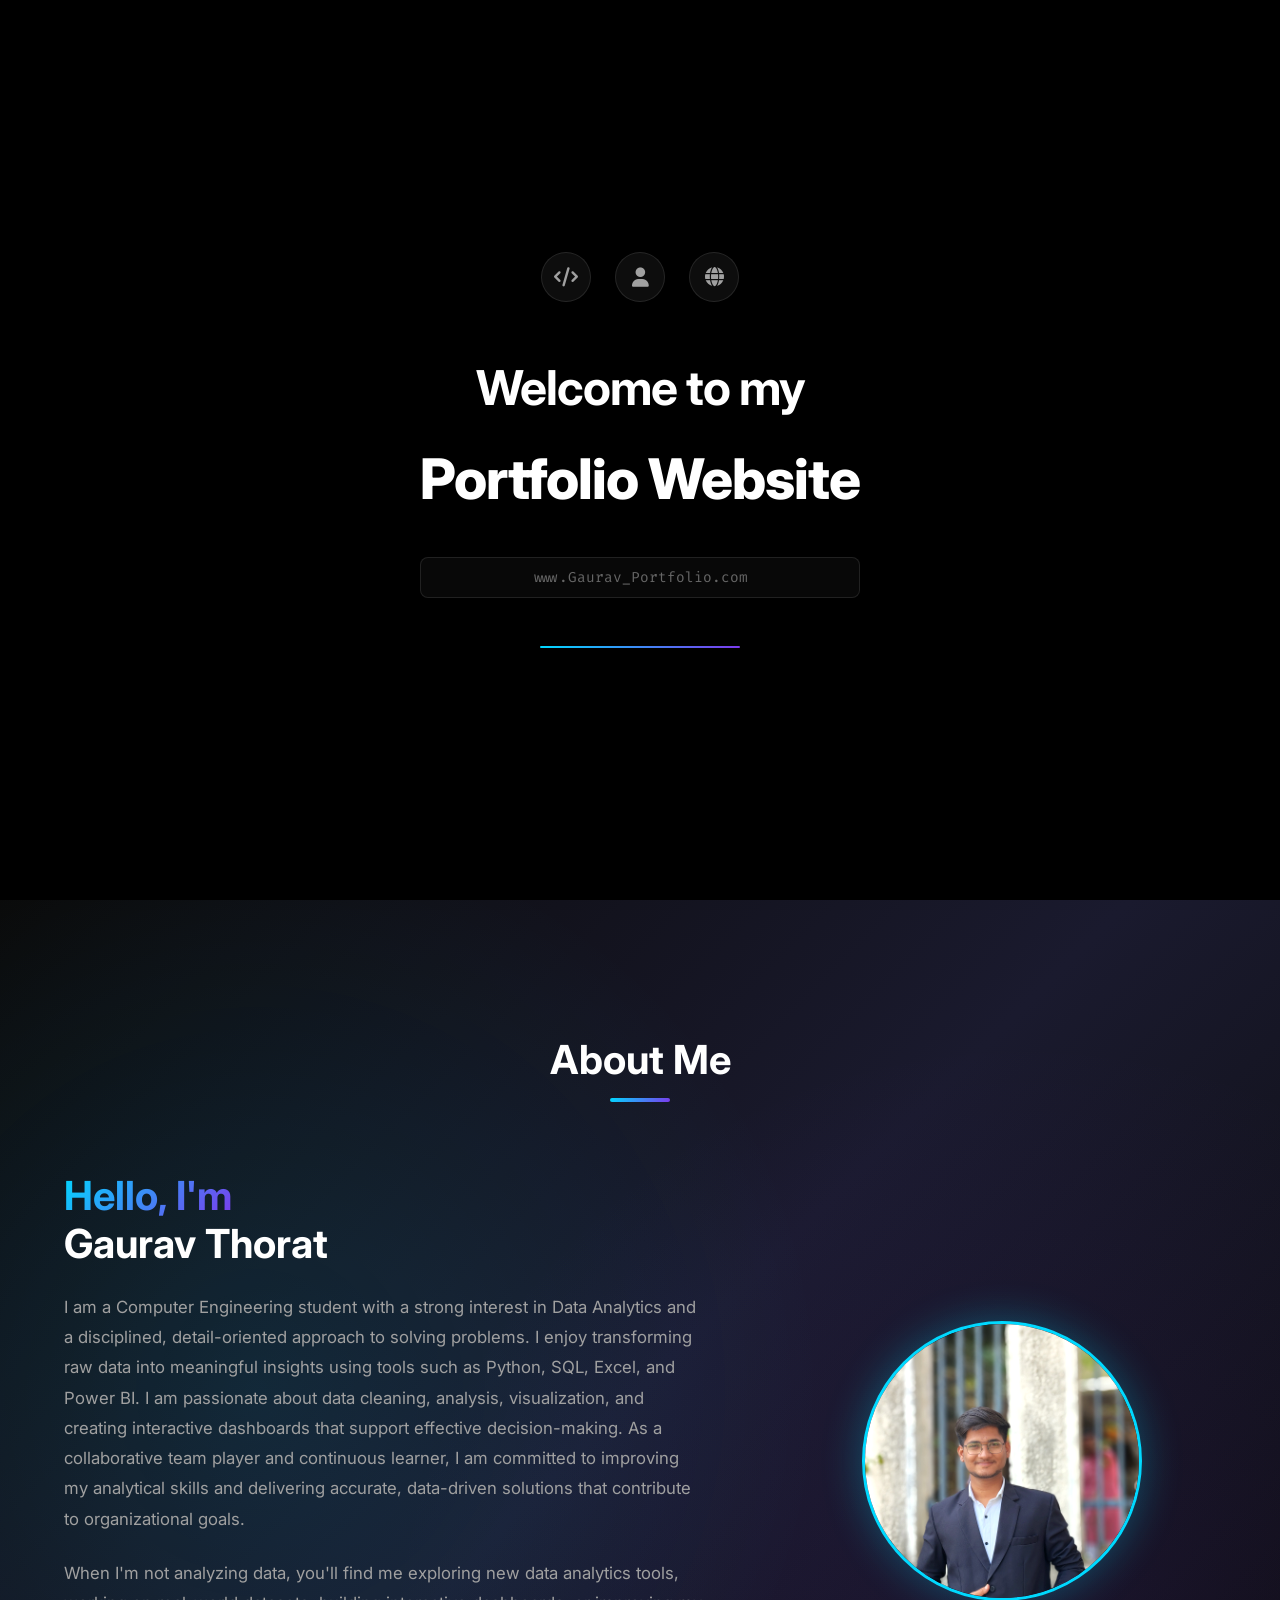
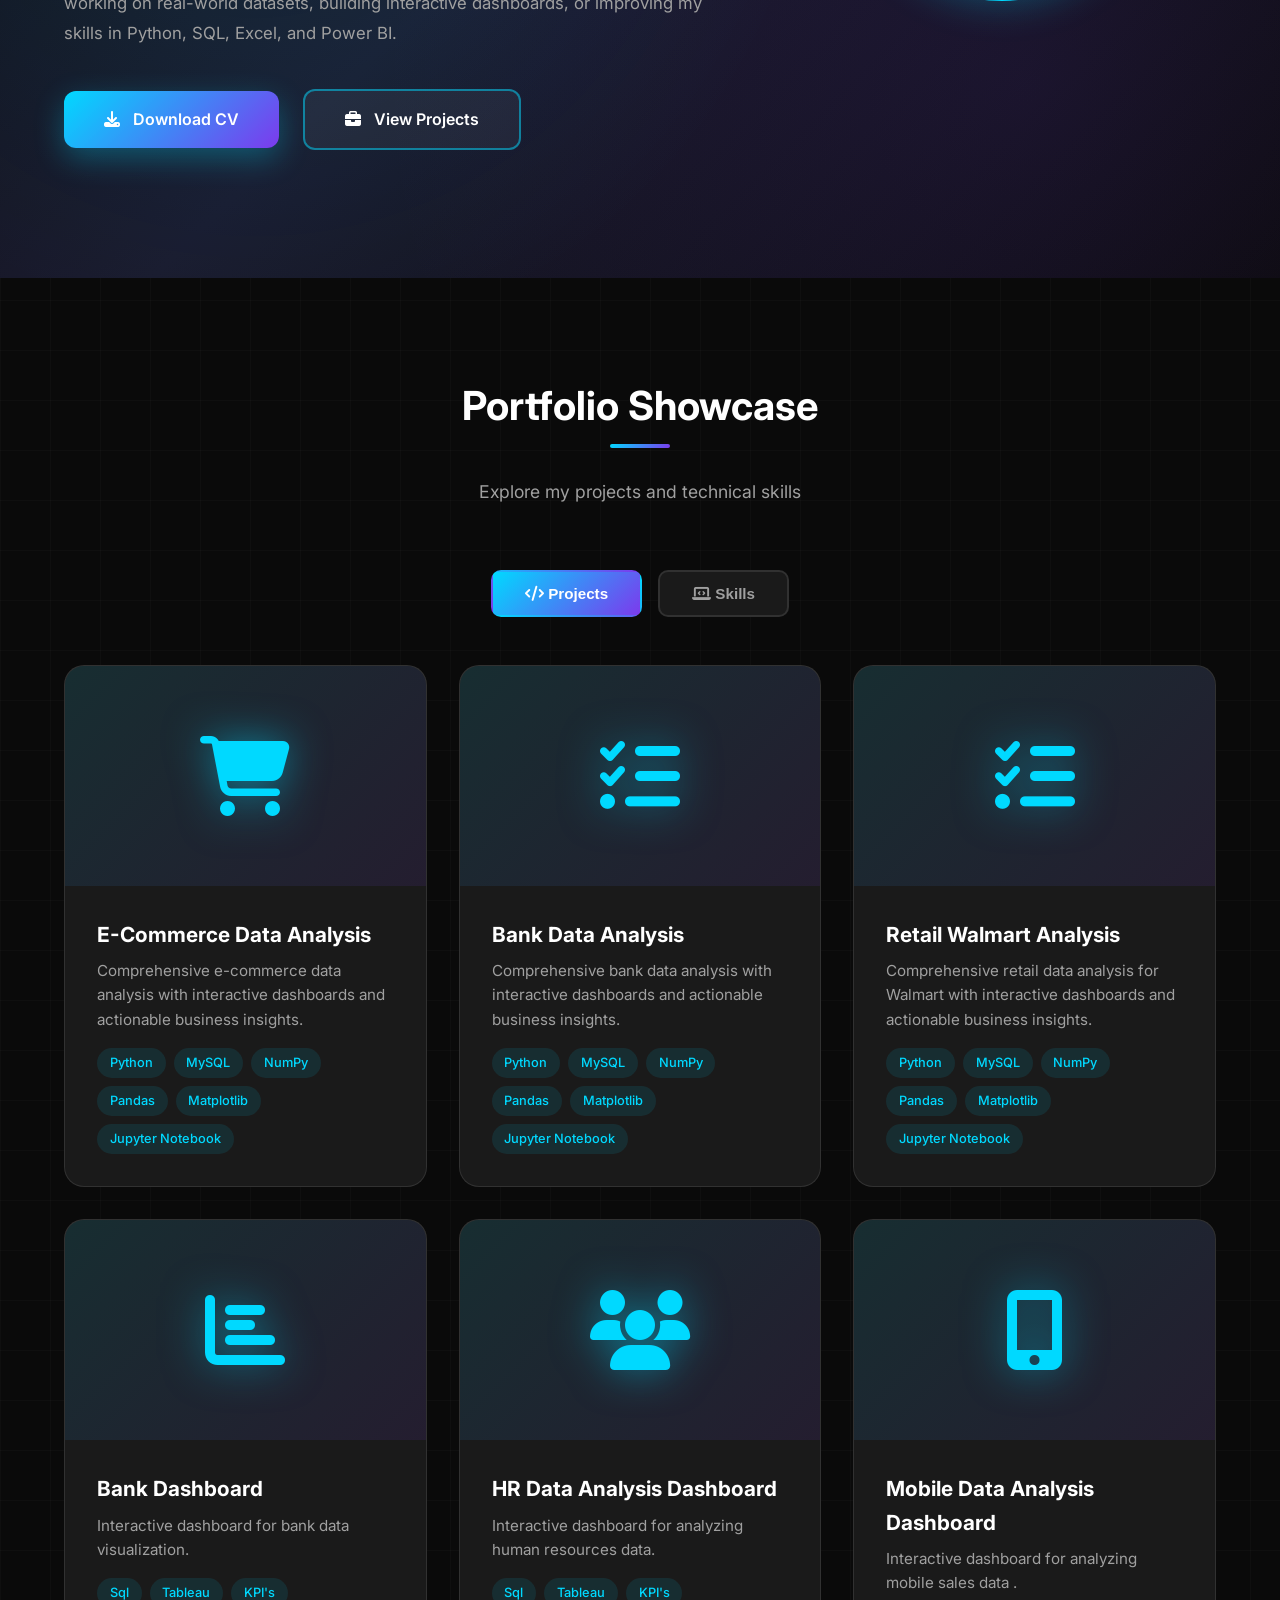
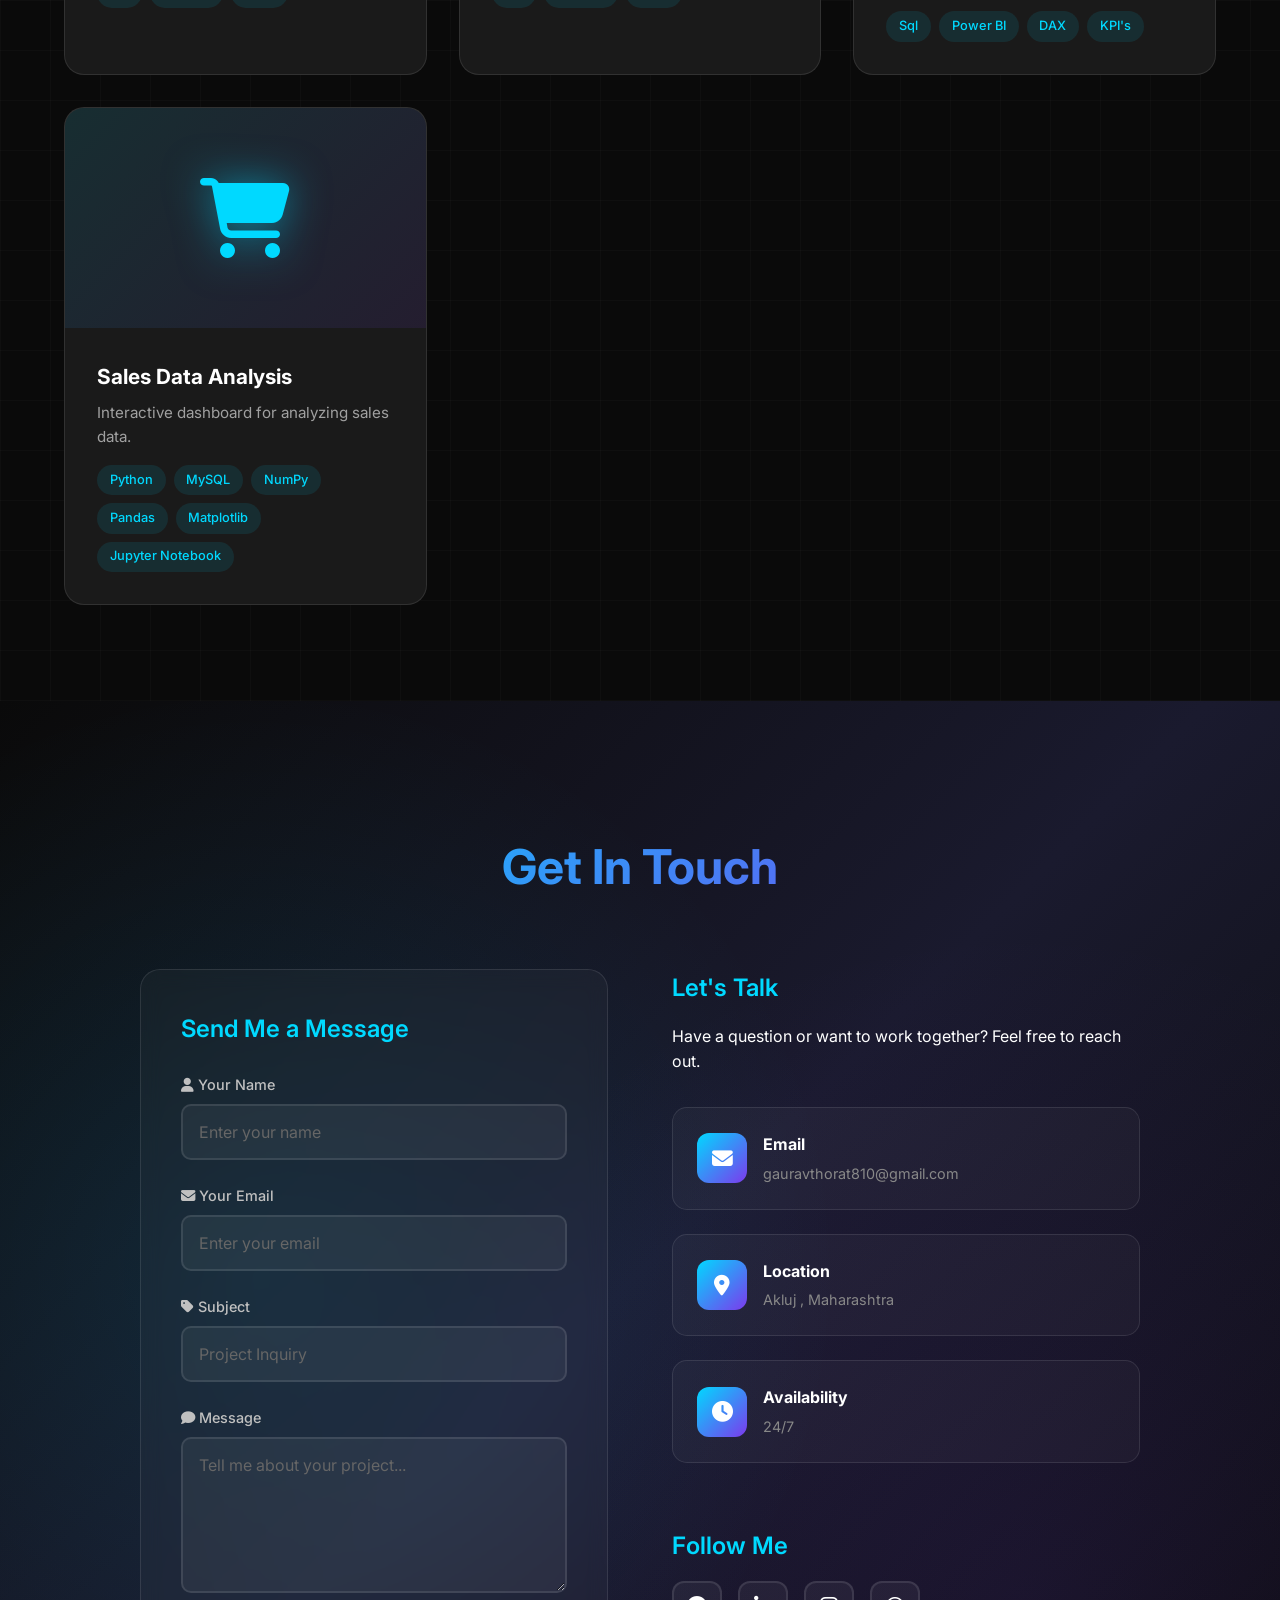
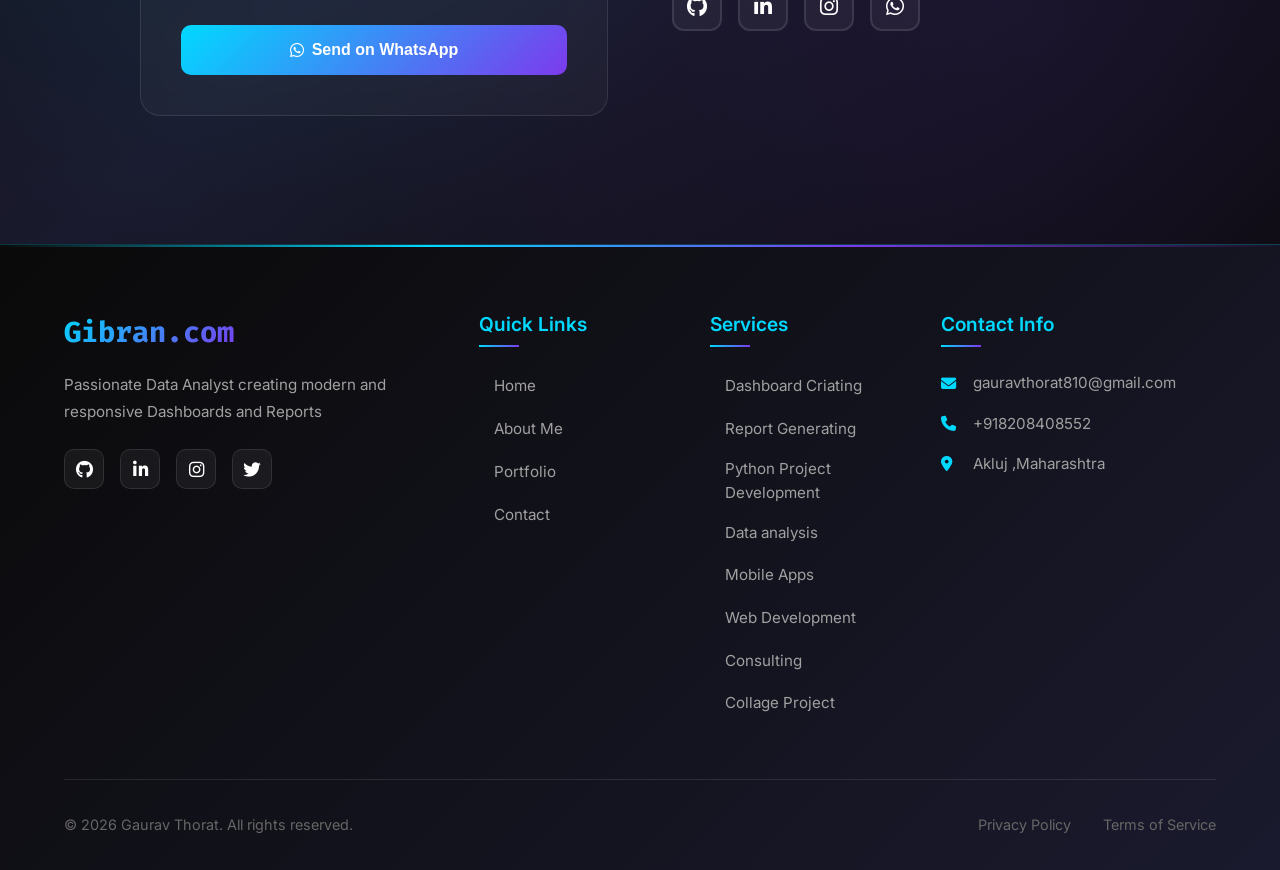
==== commit b57b3cf7: "name change" ====
--- a/index.html
+++ b/index.html
@@ -34,7 +34,7 @@
         <div class="welcome-text">
             <h1>Welcome to my</h1>
             <h2>Portfolio Website</h2>
-            <div class="welcome-url">www.Gavii_Portfolio.com</div>
+            <div class="welcome-url">www.Gaurav_Portfolio.com</div>
         </div>
         <div class="loading-bar">
             <div class="loading-progress"></div>
@@ -751,4 +751,4 @@
     <script src="script.js"></script>
 </body>
 
-</html>+</html>
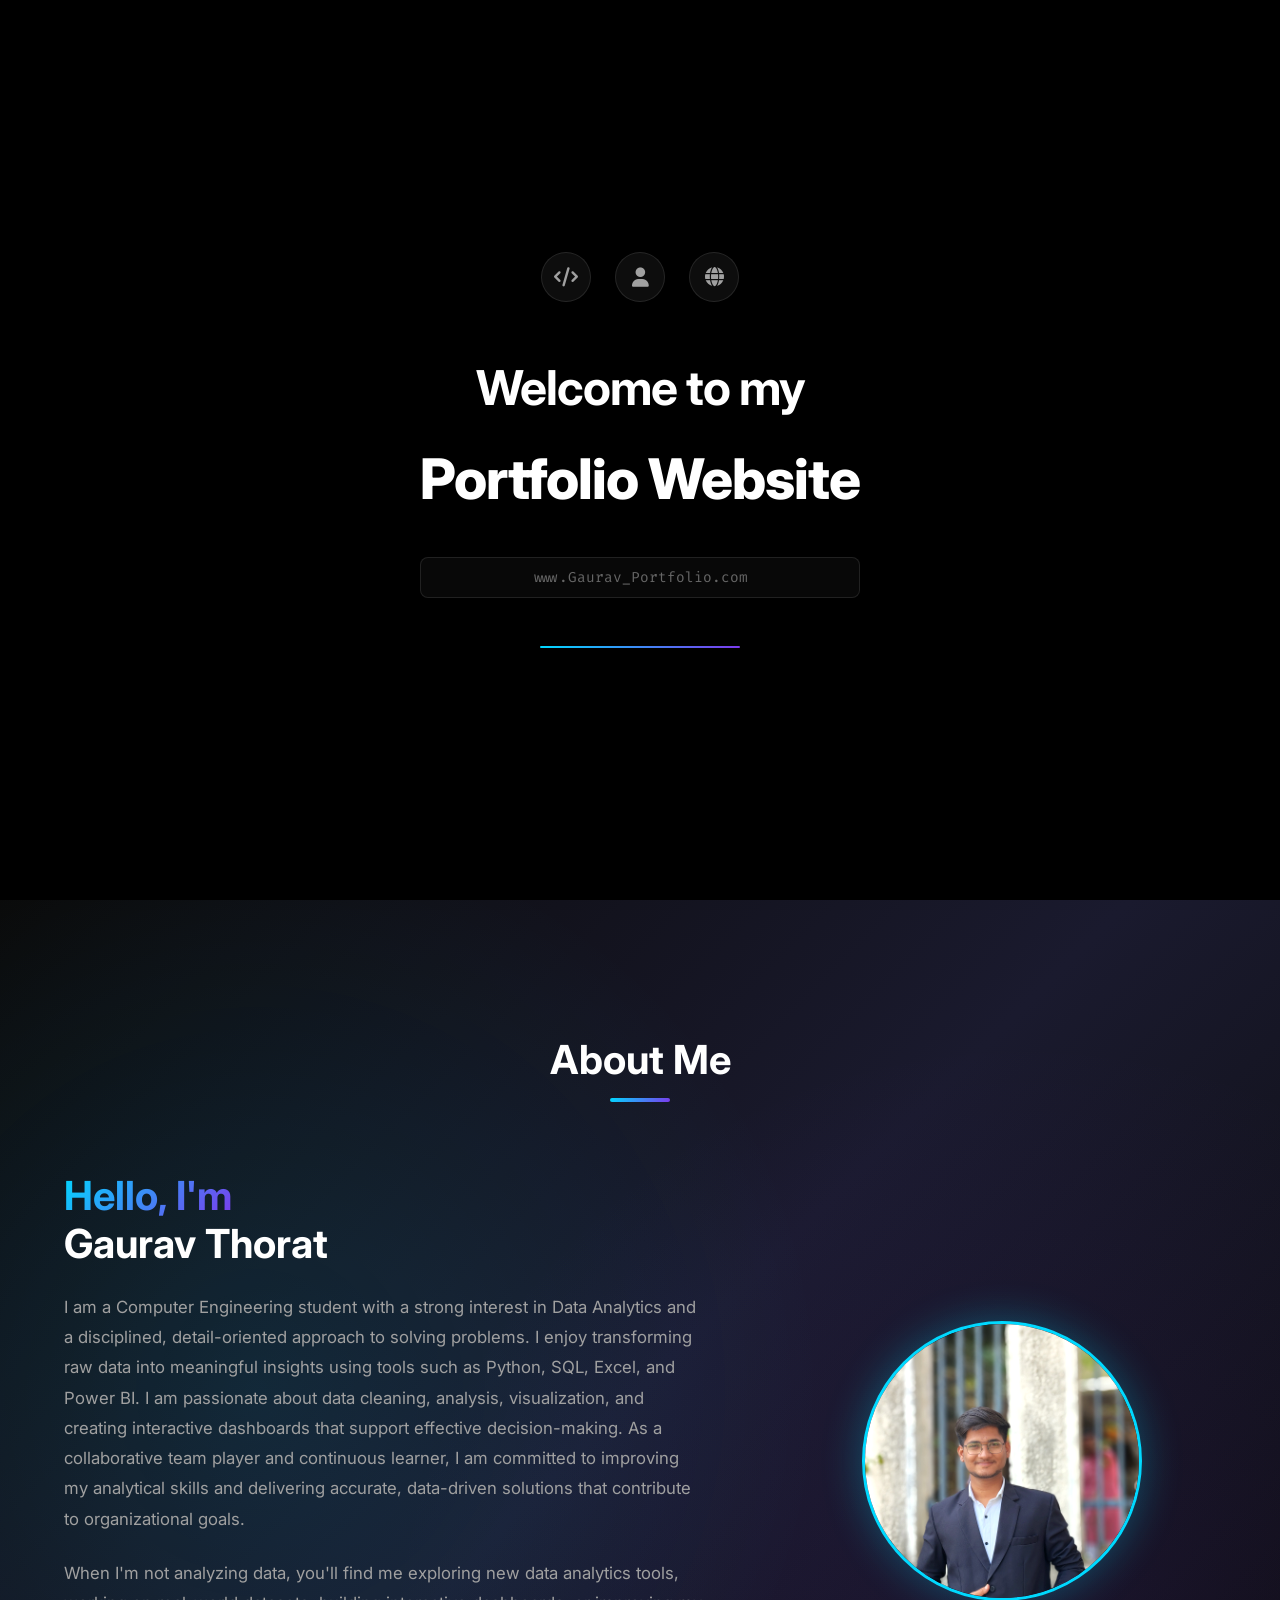
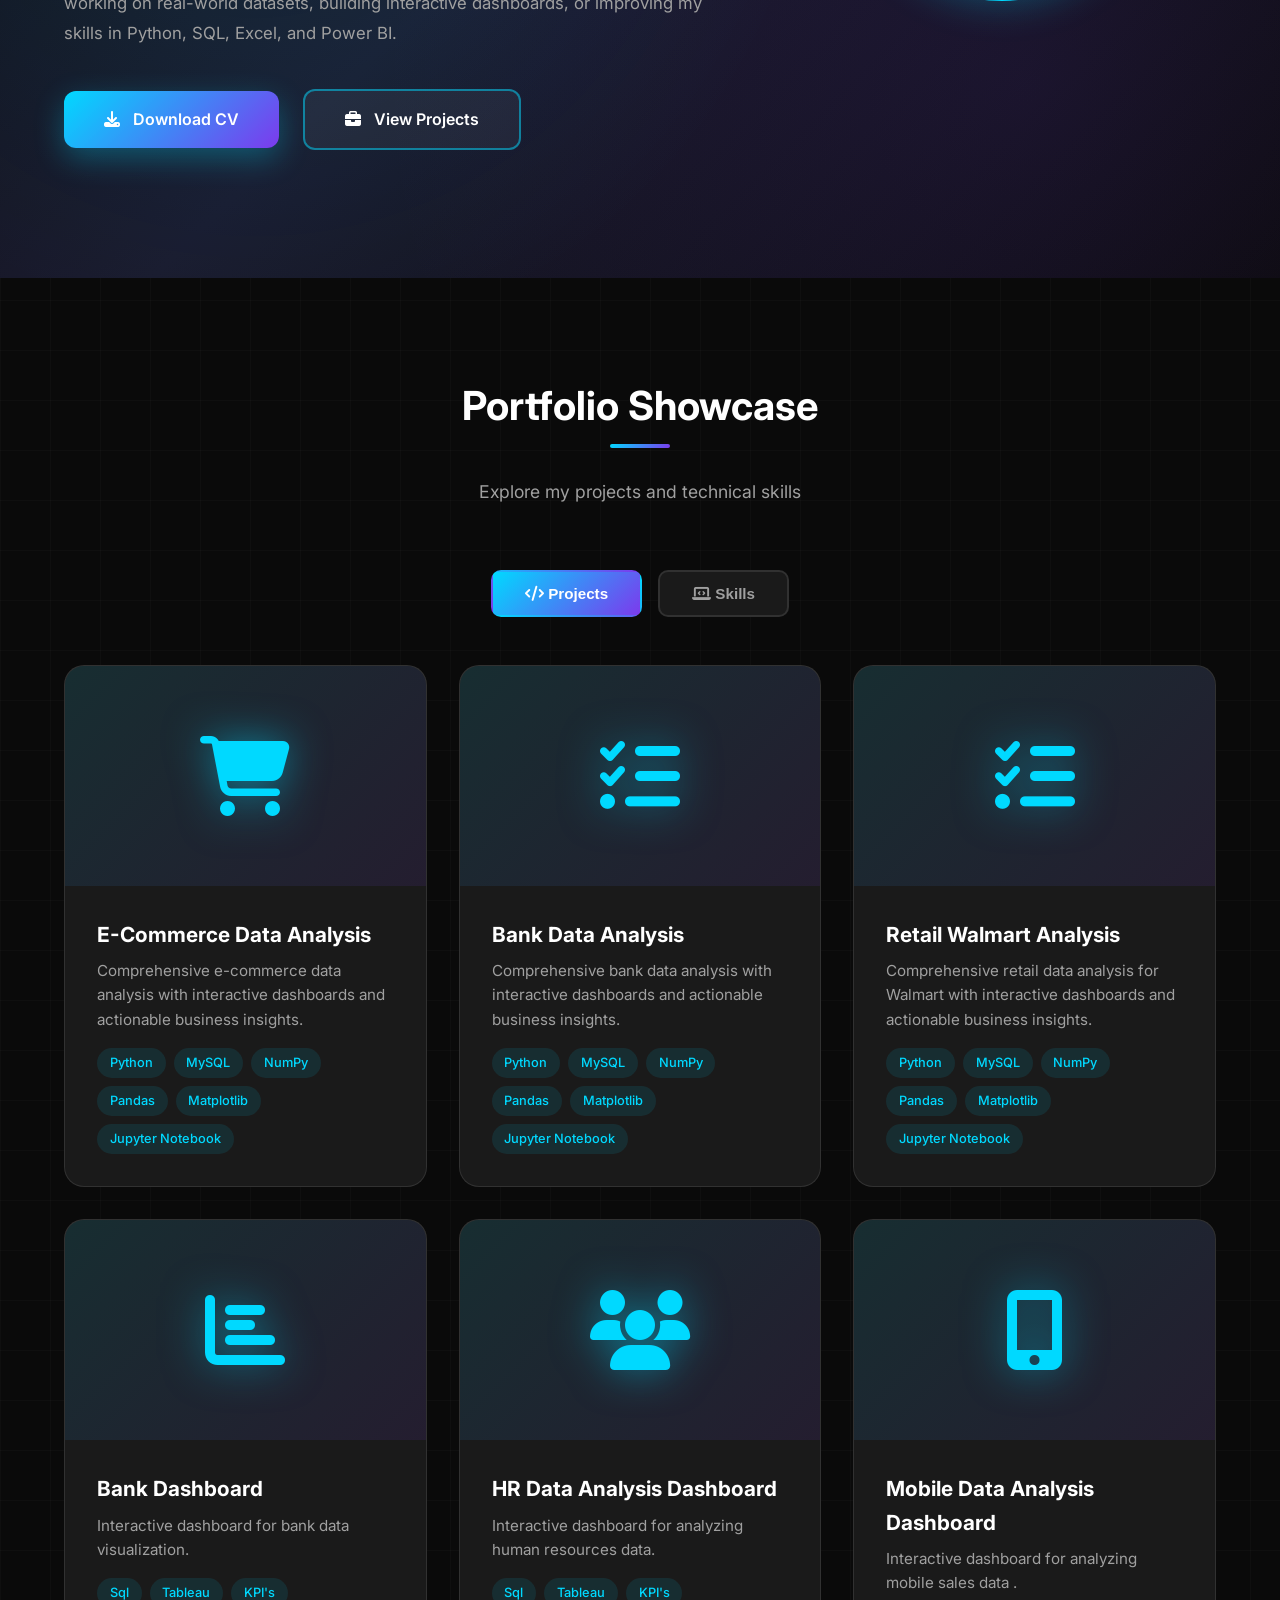
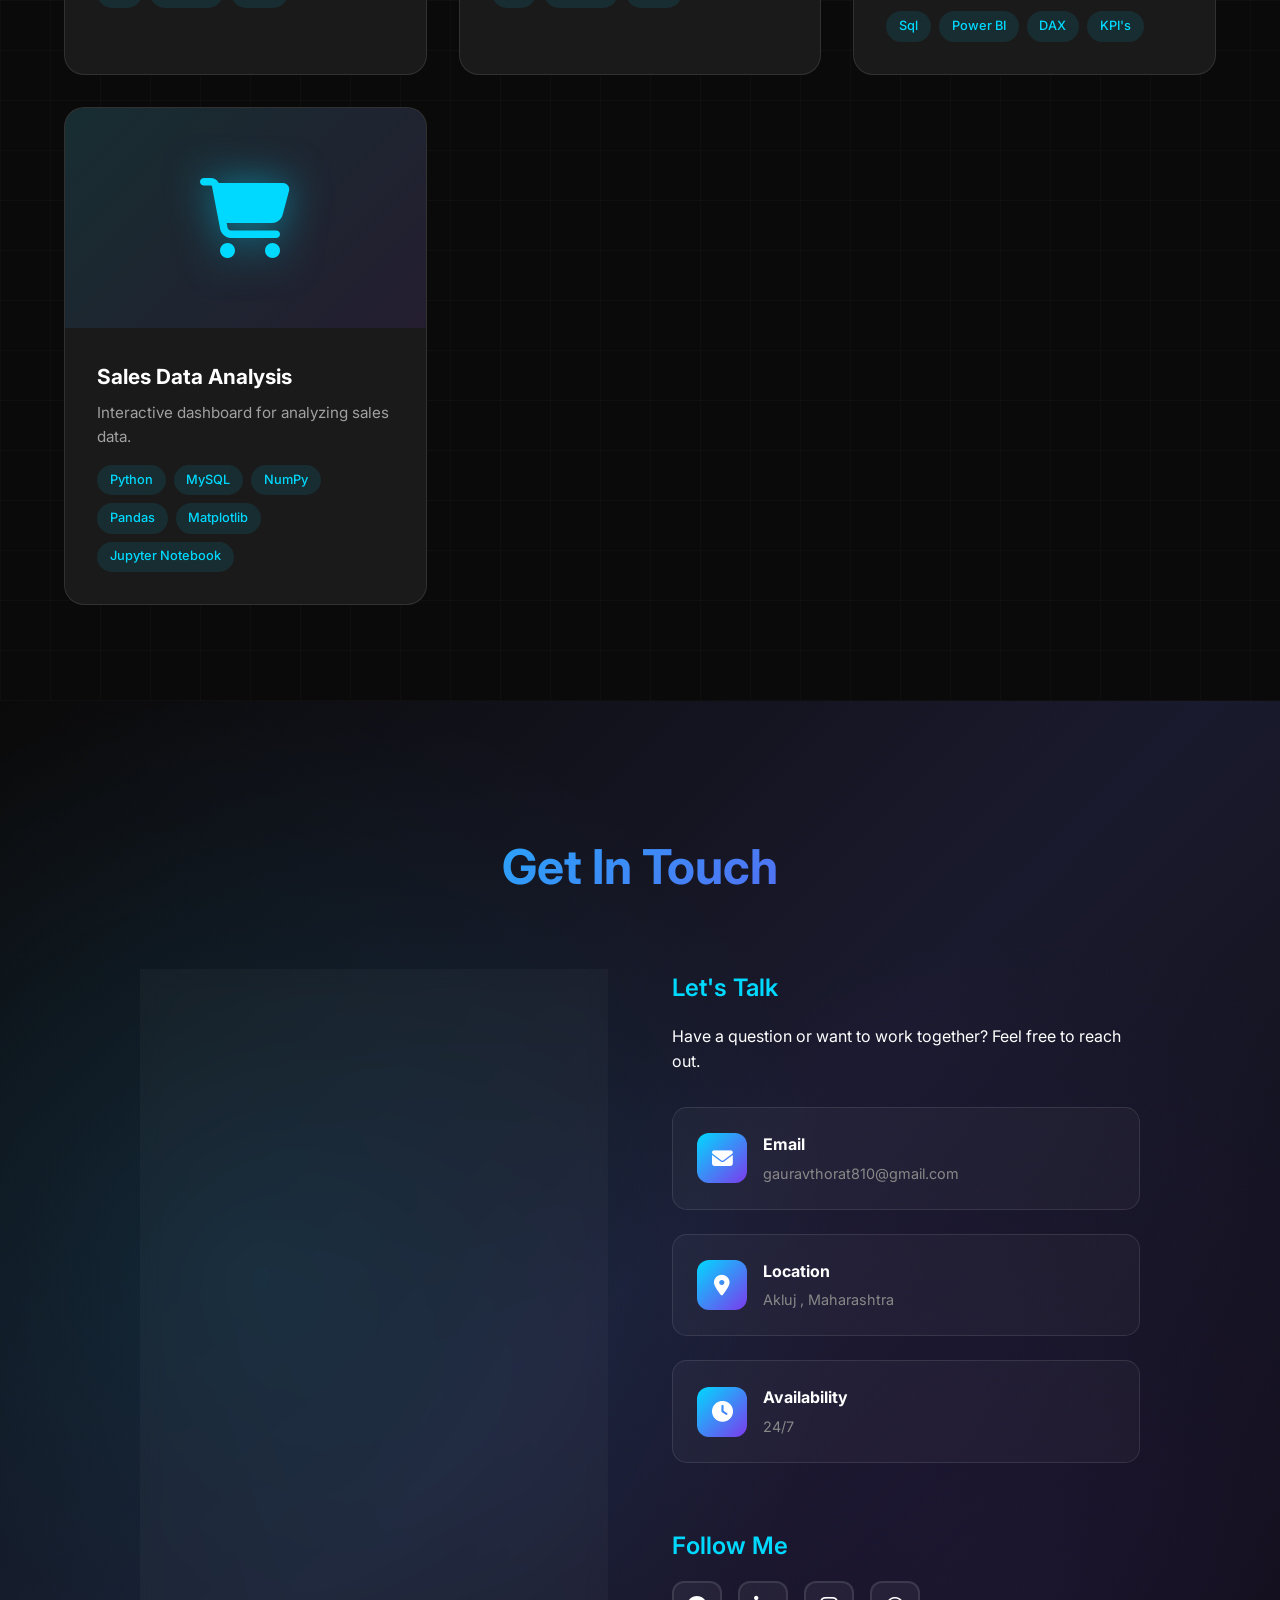
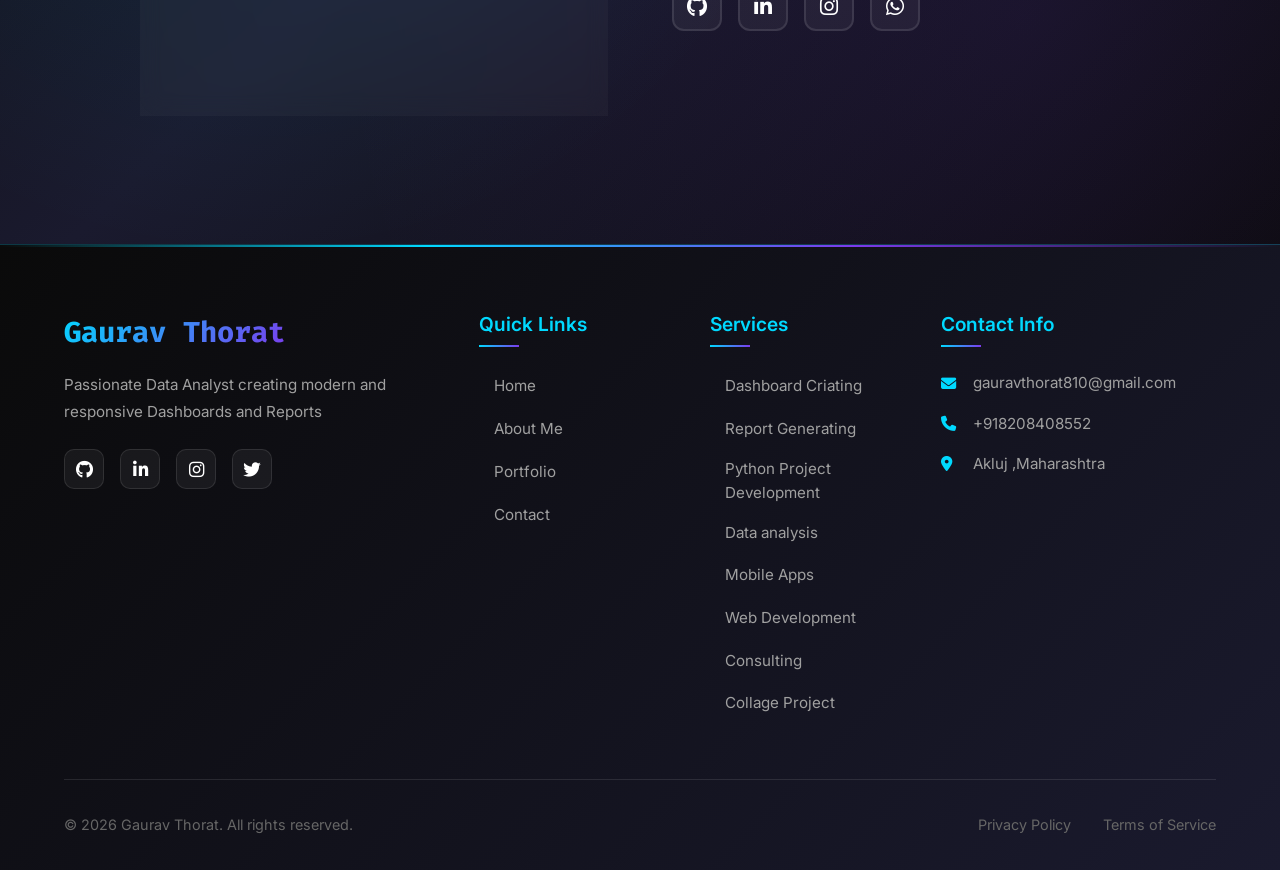
==== commit 5efd64a0: "name changes" ====
--- a/index.html
+++ b/index.html
@@ -676,7 +676,7 @@
             <div class="footer-grid">
                 <!-- About Section -->
                 <div class="footer-section about">
-                    <div class="logo">Gibran.com</div>
+                    <div class="logo">Gaurav Thorat</div>
                     <p>Passionate Data Analyst creating modern and responsive Dashboards and Reports</p>
                     <div class="footer-social">
                         <a href="https://github.com/gauravthorat96s" target="_blank" aria-label="GitHub">
